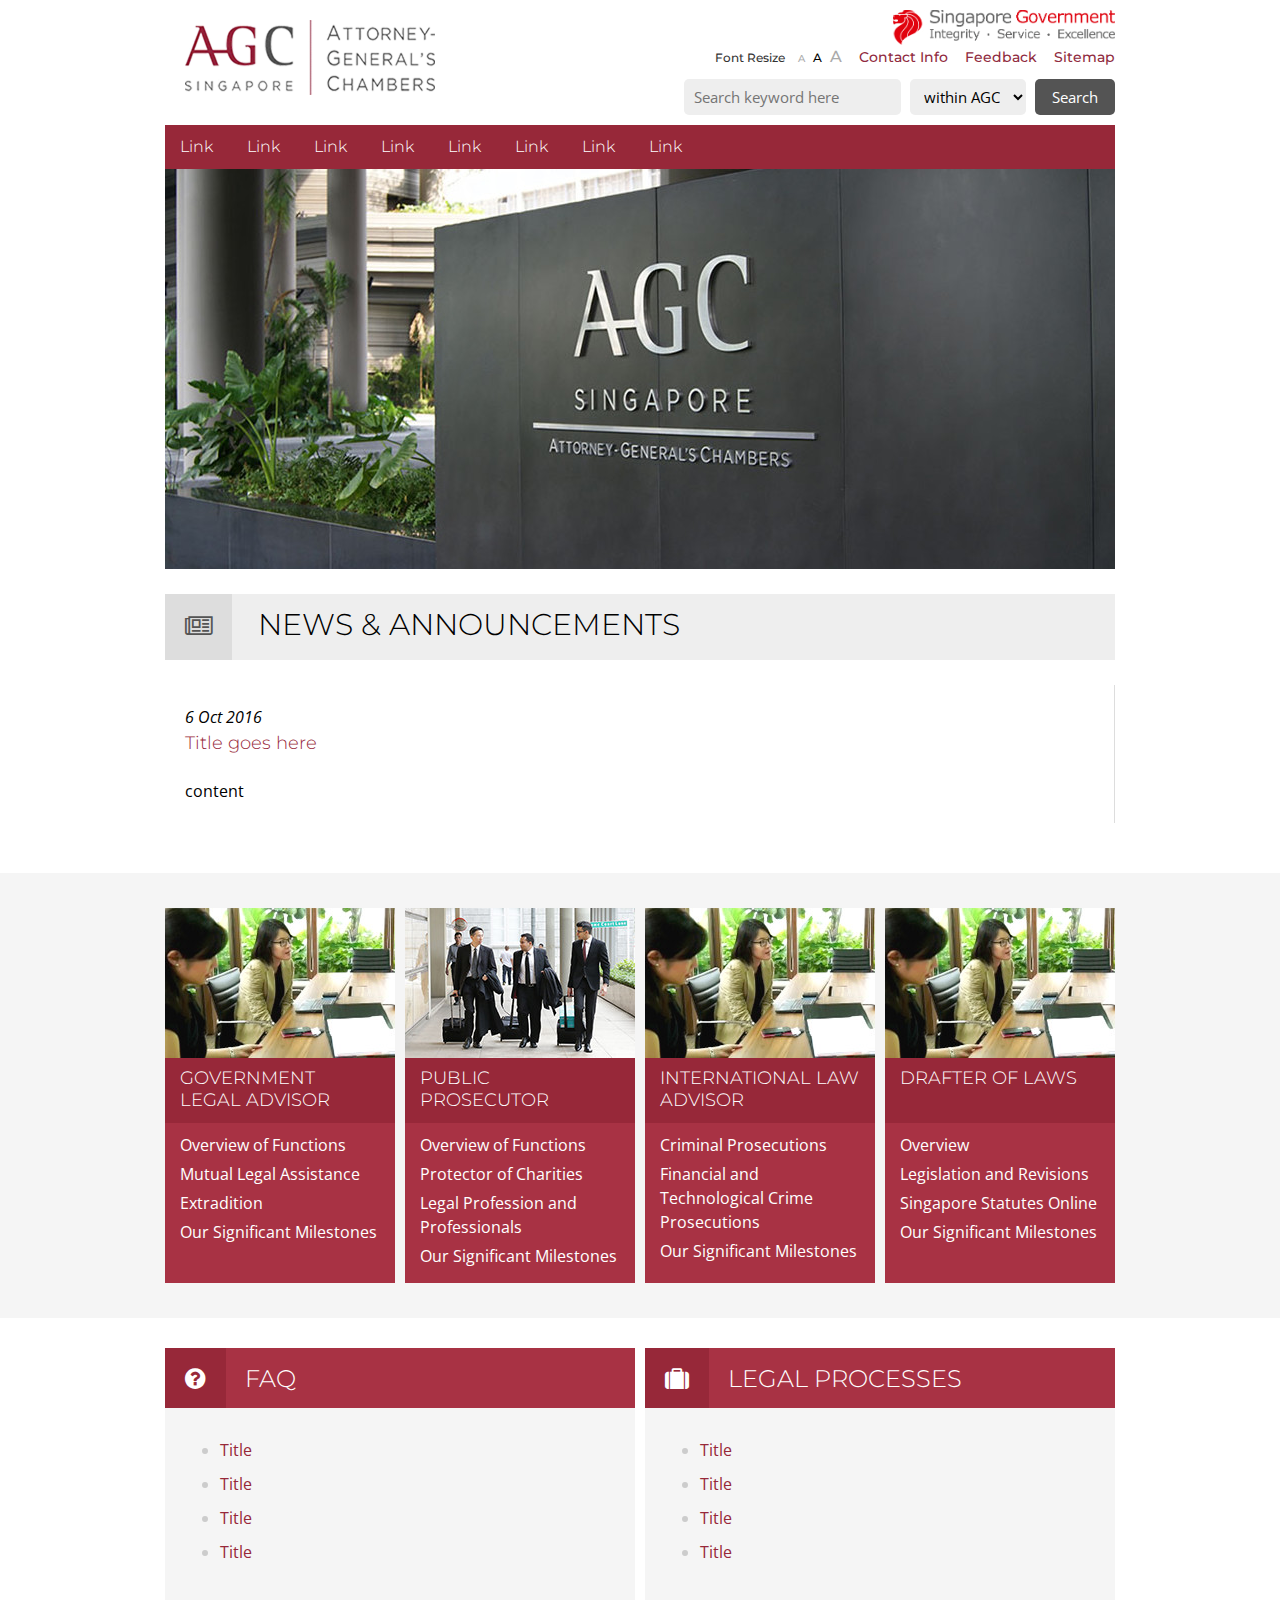
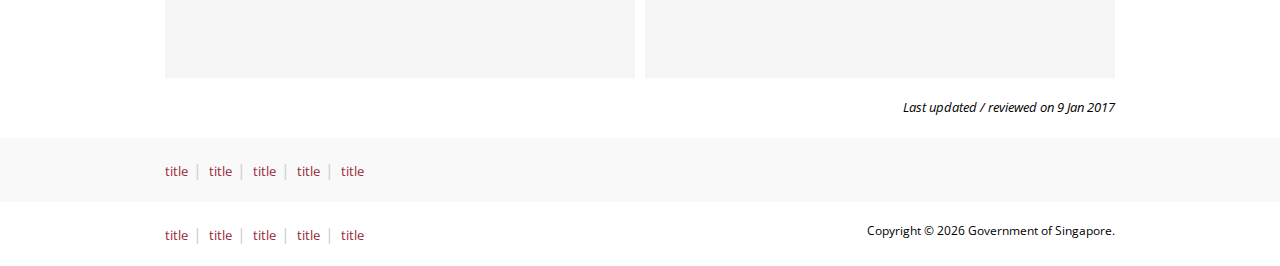
==== index.html @ 6f519567 "update" ====
<!DOCTYPE html>
<html lang="en">
<head>
  <meta charset="utf-8">
  <meta http-equiv="X-UA-Compatible" content="IE=edge">
  <meta name="viewport" content="width=device-width, initial-scale=1, maximum-scale=1, user-scalable=no">
  <title>AGC | Attorney-General's Chambers</title>
  <meta name="description" content="Attorney-General’s Chambers">
  <meta name="keywords" content="">
  <link rel="icon" href="favicon.png" type="icon/png" />
  <link rel="stylesheet" href="https://fonts.googleapis.com/css?family=Open+Sans:300,400|Montserrat">
  <link rel="stylesheet" href="https://maxcdn.bootstrapcdn.com/font-awesome/4.7.0/css/font-awesome.min.css">
  <link rel="stylesheet" href="css/bootstrap.min.css"/>
  <link rel="stylesheet" href="css/plugins.css"/>
  <link rel="stylesheet" href="css/styles.css"/>
  <!--[if lt IE 9]>
  <script src="https://oss.maxcdn.com/html5shiv/3.7.2/html5shiv.min.js"></script>
  <script src="https://oss.maxcdn.com/respond/1.4.2/respond.min.js"></script>
  <![endif]-->
  <script src="js/jquery.js"></script>
</head>
<body>
<header class="header-desktop">
  <div class="container">
    <div class="header-masthead">
      <div class="row">
        <div class="col-sm-4">
          <a href="/" title="AGC | Attorney-General's Chambers" class="branding-link">
            <img src="./images/branding.png" alt="AGC | Attorney-General's Chambers"/>
          </a>
        </div>
        <div class="col-sm-8">
          <div class="header-right pull-right">
            <div class="clearfix">
              <img src="./images/singapore-government.png" title="Singapore Government" class="img-singapore"/>
            </div>
            <div class="clearfix">
              <div class="header-submenuWrap">
                <div class="header-submenu font-montserrat">
                  <ul>
                    <li><a href="#" title="#">Contact Info</a></li>
                    <li><a href="#" title="#">Feedback</a></li>
                    <li><a href="#" title="#">Sitemap</a></li>
                  </ul>
                </div>
                <div class="header-fontresizer font-montserrat">
                  <span class="fontresize-title">Font Resize</span>
                  <span class="fontresize-minus">A</span>
                  <span class="fontresize-reset">A</span>
                  <span class="fontresize-plus">A</span>
                </div>
              </div>
              <div class="header-searchWrap">
                <input type="text" placeholder="Search keyword here">
                <select>
                  <option>within AGC</option>
                </select>
                <input type="submit" value="Search"/>
              </div>
            </div>
          </div>
        </div>
      </div>
    </div>
    <div class="menu-desktop">
      <nav>
        <ul>
          <li><a href="#" title="#">Link</a></li>
          <li>
            <a href="#" title="#">Link</a>
            <ul>
              <li><a href="#" title="#">Link</a></li>
              <li><a href="#" title="#">Link</a></li>
              <li><a href="#" title="#">Link</a></li>
              <li><a href="#" title="#">Link</a></li>
            </ul>
          </li>
          <li><a href="#" title="#">Link</a></li>
          <li><a href="#" title="#">Link</a></li>
          <li><a href="#" title="#">Link</a></li>
          <li><a href="#" title="#">Link</a></li>
          <li><a href="#" title="#">Link</a></li>
          <li><a href="#" title="#">Link</a></li>
        </ul>
      </nav>
    </div>
  </div>
</header>  

<div class="slider-main">
  <div class="container">
    <div class="row">
      <div class="col-md-12">
        <img src="./placeholder/main-slider.jpg" title="Slider" class=""/>
      </div>
    </div>
  </div>
</div>

<div class="module-homeNews">
  <div class="container">
    <div class="row">
      <div class="col-md-12">
        <div class="module-homeNews--header">
          <span class="icon-block icon-block--news"><i class="fa fa-newspaper-o"></i></span>
          <h2>News &amp; Announcements</h2>
        </div>
        <div class="module-homeNews--wrap">
          <div class="module-homeNews--block">
            <div class="module-homeNews--date">6 Oct 2016</div>
            <h3 class="module-homeNews--title">Title goes here</h3>
            <div class="module-homeNews--content">
              content
            </div>
          </div>
        </div>
      </div>
    </div>
  </div>
</div>

<div class="module-homeLinks">
  <div class="container">
    <div class="row">
      <div class="col-md-3">
        <div class="block-homeLinks">
          <div class="block-homeLinks--img">
            <img src="./placeholder/image-governmentlegal.jpg" title="#"/>
          </div>
          <div class="block-homeLinks--links">
            <div class="block-homeLinks--header">
              <h2>Government Legal Advisor</h2>
            </div>
            <div class="block-homeLinks--content">
              <ul>
                <li><a href="#" title="Overview of Functions">Overview of Functions</a></li>
                <li><a href="#" title="Mutual Legal Assistance">Mutual Legal Assistance</a></li>
                <li><a href="#" title="Extradition">Extradition</a></li>
                <li><a href="#" title="Our Significant Milestones">Our Significant Milestones</a></li>
              </ul>
            </div>
          </div>
        </div>
      </div>
      <div class="col-md-3">
        <div class="block-homeLinks">
          <div class="block-homeLinks--img">
            <img src="./placeholder/image-publicprosecutor.jpg" title="#"/>
          </div>
          <div class="block-homeLinks--links">
            <div class="block-homeLinks--header">
              <h2>Public Prosecutor</h2>
            </div>
            <div class="block-homeLinks--content">
              <ul>
                <li><a href="#" title="Overview of Functions">Overview of Functions</a></li>
                <li><a href="#" title="Protector of Charities">Protector of Charities</a></li>
                <li><a href="#" title="Legal Profession and Professionals">Legal Profession and Professionals</a></li>
                <li><a href="#" title="Our Significant Milestones">Our Significant Milestones</a></li>
              </ul>
            </div>
          </div>
        </div>
      </div>
      <div class="col-md-3">
        <div class="block-homeLinks">
          <div class="block-homeLinks--img">
            <img src="./placeholder/image-governmentlegal.jpg" title="#"/>
          </div>
          <div class="block-homeLinks--links">
            <div class="block-homeLinks--header">
              <h2>International Law Advisor</h2>
            </div>
            <div class="block-homeLinks--content">
              <ul>
                <li><a href="#" title="Criminal Prosecutions">Criminal Prosecutions</a></li>
                <li><a href="#" title="Financial and Technological Crime Prosecutions">Financial and Technological Crime Prosecutions</a></li>
                <li><a href="#" title="Our Significant Milestones">Our Significant Milestones</a></li>
              </ul>
            </div>
          </div>
        </div>
      </div>
      <div class="col-md-3">
        <div class="block-homeLinks">
          <div class="block-homeLinks--img">
            <img src="./placeholder/image-governmentlegal.jpg" title="#"/>
          </div>
          <div class="block-homeLinks--links">
            <div class="block-homeLinks--header">
              <h2>Drafter of Laws</h2>
            </div>
            <div class="block-homeLinks--content">
              <ul>
                <li><a href="#" title="Overview">Overview</a></li>
                <li><a href="#" title="Legislation and Revisions">Legislation and Revisions</a></li>
                <li><a href="#" title="Singapore Statutes Online">Singapore Statutes Online</a></li>
                <li><a href="#" title="Our Significant Milestones">Our Significant Milestones</a></li>
              </ul>
            </div>
          </div>
        </div>
      </div>
    </div>
  </div>
</div>

<div class="module-home2ColLinks">
  <div class="container">
    <div class="row">
      <div class="col-md-6">
        <div class="block-home2ColLinks">
          <div class="block-home2ColLinks--header block-homeFaq">
            <span class="icon-block icon-block--faq"><i class="fa fa-question-circle"></i></span>
            <h2>Faq</h2>
          </div>
          <div class="block-home2ColLinks--content block-homeLegalProcesses">
            <ul>
              <li><a href="#" title="#">Title</a></li>
              <li><a href="#" title="#">Title</a></li>
              <li><a href="#" title="#">Title</a></li>
              <li><a href="#" title="#">Title</a></li>
            </ul>
          </div>
        </div>
      </div>
      <div class="col-md-6">
        <div class="block-home2ColLinks">
          <div class="block-home2ColLinks--header block-homeFaq">
            <span class="icon-block icon-block--faq"><i class="fa fa-suitcase"></i></span>
            <h2>Legal Processes</h2>
          </div>
          <div class="block-home2ColLinks--content block-homeLegalProcesses">
            <ul>
              <li><a href="#" title="#">Title</a></li>
              <li><a href="#" title="#">Title</a></li>
              <li><a href="#" title="#">Title</a></li>
              <li><a href="#" title="#">Title</a></li>
            </ul>
          </div>
        </div>
      </div>
    </div>
  </div>
</div>

<div class="container">
  <div class="row">
    <div class="col-md-12">
      <div class="update-stamp text-right">
        Last updated / reviewed on 9 Jan 2017
      </div>
    </div>
  </div>
</div>

<footer class="footer-main">
  <div class="footer-top">
    <div class="container">
      <div class="row">
        <div class="col-md-12">
          <nav>
            <ul>
              <li><a href="#" title="#">title</a></li>
              <li><a href="#" title="#">title</a></li>
              <li><a href="#" title="#">title</a></li>
              <li><a href="#" title="#">title</a></li>
              <li><a href="#" title="#">title</a></li>
            </ul>
          </nav>
        </div>
      </div>
    </div>
  </div>
  <div class="footer-bottom">
    <div class="container">
      <div class="row">
        <div class="col-sm-6">
          <nav>
            <ul>
              <li><a href="#" title="#">title</a></li>
              <li><a href="#" title="#">title</a></li>
              <li><a href="#" title="#">title</a></li>
              <li><a href="#" title="#">title</a></li>
              <li><a href="#" title="#">title</a></li>
            </ul>
          </nav>
        </div>
        <div class="col-sm-6">
          <small>Copyright &copy; <span class="js-year">Year</span> Government of Singapore.</small>
        </div>
      </div>
    </div>
  </div>
</footer>

<script src="./js/plugins.js"></script>
<script src="./js/scripts.js"></script>
</body>
</html>
---- css/styles.css ----
/*******FONTS*******/
@font-face{font-family:montserrat;src:url(../fonts/montserrat-regular-webfont.woff2) format('woff2'),url(../fonts/montserrat-regular-webfont.woff) format('woff');font-weight:400;font-style:normal}
@font-face{font-family:montserrat;src:url(../fonts/montserrat-black-webfont.woff2) format('woff2'),url(../fonts/montserrat-black-webfont.woff) format('woff');font-weight:800;font-style:normal}
@font-face{font-family:montserrat;src:url(../fonts/montserrat-bold-webfont.woff2) format('woff2'),url(../fonts/montserrat-bold-webfont.woff) format('woff');font-weight:700;font-style:normal}
@font-face{font-family:montserrat;src:url(../fonts/montserrat-light-webfont.woff2) format('woff2'),url(../fonts/montserrat-light-webfont.woff) format('woff');font-weight:300;font-style:normal}
/*******GLOBAL*******/
html{background:#fff}
body{font:400 16px/1.5 'Open Sans', sans-serif;font-weight:400;color:#000}
h1, h2, h3, h4, h5{font-family:montserrat, sans-serif;font-weight:300;}

input{border:none}
img, video{max-width:100%}
select{cursor:pointer}
a:hover, a:focus{text-decoration:none}

/*******USEFUL STUFF*******/
.font-montserratLight{font-family:montserrat, sans-serif;font-weight:300}
.font-montserrat{font-family:montserrat, sans-serif}
.font-opensans{font-family:'Open Sans', sans-serif}
.font-museo{font-family:'museo_sans500', sans-serif}

.block-updateDate{font-style:italic;font-size:13px;color:#333333;text-align:right;display:block;font-weight:400;margin:15px 0}

.icon-block{display:inline-block;padding:15px 20px}
/*******HEADER*******/
.branding-link{display:block;margin:20px}
.branding-link img{max-width:250px}

.img-singapore{margin:10px 0 0;float:right}
.header-fontresizer{font-size:12px;font-weight:500;float:right;margin-right:5px}
.header-fontresizer span{font-family:montserrat, sans-serif}
.fontresize-title{margin-right:10px;color:#333333;}
.fontresize-minus{font-size:10px;color:#aaa;cursor:pointer}
.fontresize-reset{font-size:12px;margin:0 5px;cursor:pointer}
.fontresize-plus{font-size:16px;color:#aaa;cursor:pointer}

.header-submenuWrap{float:right}
.header-submenu{float:right;margin-bottom:10px}
.header-submenu ul{padding:0;margin:0}
.header-submenu li{list-style-type:none;display:inline}
.header-submenu a{display:inline-block;font-size:14px;color:#902b40;margin-left:12px;font-weight:500}

.header-searchWrap input,.header-searchWrap select{background:#eee;border:none;border-radius:5px;height:36px;padding:0 10px;font-size:15px;margin-left:5px}
.header-searchWrap input[type="submit"]{background:#545454;color:#fff;width:80px}

.menu-desktop{background:#972839;margin:10px 0 0 0;height:44px}
.menu-desktop ul{margin:0;padding:0}
.menu-desktop nav > ul > li{display:inline;list-style-type:none;position:relative;padding:10px 0}
.menu-desktop nav > ul > li > a{display:inline-block;color:#fff;font-family:montserrat, sans-serif;font-weight:300;padding:10px 15px}
.menu-desktop nav > ul > li > a:hover{background:#6b0f1d}
.menu-desktop nav > ul > li:hover > ul{display:block}
.menu-desktop a.menu-active{background:#972839}
.menu-desktop li ul{position:absolute;top:42px;left:0;background:#6b0f1d;z-index:1;display:none;width:250px}
.menu-desktop li ul li{list-style-type:none;}
.menu-desktop li ul a{background:#6b0f1d;color:#fff;padding:10px 15px;display:block}
.menu-desktop li ul a:hover{background:#972839}


/*******HOME*******/
.module-homeNews{margin:25px 0}
.module-homeNews--wrap{margin:25px 0}
.module-homeNews--header{background:#eeeeee;font-size:24px;font-family:montserrat, sans-serif;font-weight:300;text-transform:uppercase}
.icon-block--news{color:#545454;font-size:24px;background:#dddddd}
.module-homeNews--header h2{display:inline;padding:0 20px;font-weight:300}
.module-homeNews--block{padding:20px;border-right:1px solid #ddd}
.module-homeNews--date{font-style:italic;margin-bottom:5px}
.module-homeNews--title{margin:0 0 25px;color:#972839;font-size:18px}

.module-homeLinks{background:#f5f5f5;padding:35px 0}
.block-homeLinks--header{background:#972839;height:65px}
.block-homeLinks--header h2{font-family:montserrat, sans-serif;font-weight:300;font-size:18px;text-transform:uppercase;padding:10px 15px;color:#fff;margin:0;line-height:1.2}
.block-homeLinks--img img{vertical-align:bottom}
.block-homeLinks--content{background:#a83244;padding:10px 15px;min-height:160px}
.block-homeLinks--content ul{margin:0;padding:0}
.block-homeLinks--content ul li{list-style-type:none}
.block-homeLinks--content ul li a{color:#fff;margin-bottom:5px;display:block}

.module-home2ColLinks{margin:30px 0 20px}
.module-home2ColLinks .icon-block{padding:12px 20px}
.icon-block--faq{color:#fff;font-size:24px;background:#972839;}
.block-home2ColLinks--header{background:#a83244}
.block-home2ColLinks--header h2{display:inline-block;margin:0;font-family:montserrat, sans-serif;font-weight:300;padding:0 15px;text-transform:uppercase;color:#fff;font-size:24px}
.block-home2ColLinks--content{background:#f5f5f5;padding:30px 15px;min-height:270px}
.block-home2ColLinks--content li{color:#cccccc}
.block-home2ColLinks--content li a{color:#972839;display:block;margin-bottom:10px}
/*******BREADCRUMBS*******/
.breadcrumbs {background:#f3ecec; padding:10px}
.breadcrumbs nav ul {list-style:none; padding:0}
.breadcrumbs nav li {display:inline}
.breadcrumbs nav li a {display:inline-block; font-size:13px; color:#972839}
.breadcrumbs nav li a:after {content:"\f105"; margin:0 10px;  font:300 9px FontAwesome; color:#333}
.breadcrumbs nav li:last-child a:after {content:""; display:none}
.print {color:#bd959b; font:12px montserratlight,sans-serif; text-transform:uppercase}

/*******SIDEBAR*******/
.sidebar_main {background:#972839; padding-top:30px}
.sidebar_main h2 {font:24px "montserratlight",sans-serif; color:#fff; margin:0 0 35px; padding:0 20px; text-transform:uppercase}
.sidebar_main ul {list-style:none; padding:0; margin:0}
.sidebar_main li a {display:block; width:100%; font:14px "montserratlight",sans-serif; color:#fff; padding:20px; border-top:1px solid #fff}
.sidebar_main li a:hover,
.sidebar_main li a.active {background:#6b0f1d}

.sidebar_search {background:#f5f5f5; padding:15px 20px}
.sidebar_search h3 {margin:0 0 20px; font:16px "montserratlight", sans-serif}
.sidebar_search label, .form-label {font-size:14px; font-weight:500; display:block}
.form-label {margin-top:20px}
.sidebar_search input,
.sidebar_search select {width:100%; height:40px; margin-bottom:10px}
.sidebar_search input[type="submit"] {border:0; border-radius:3px; background:#545454; color:#fff; font-size:15px; font-weight:300; width:90px}

.form_select {position:relative; overflow:hidden; width:100%; margin-bottom:10px}
.form_select:after {content:"\f107"; font:300 9px FontAwesome; display:block; position:absolute; top:0; right:0; background:#cbcbcb; border-radius:3px; width:30px; height:40px; line-height:40px; text-align:center}
.form_select select {-webkit-appearance:none; width:120%; border:0; padding:5px}

.form_date.form_select {width:46.2%; display:inline-block; margin-right:10px}
.form_date.form_select:nth-of-type(3),
.form_date.form_select:nth-of-type(5) {margin-right:0}

.pager {margin:70px 0 90px}
.page-count {font-size:15px; margin-bottom:5px}
.pager-nav * {display:inline-block; font-size:15px; color:#972839}
.pager-nav a.disabled,
.pager-nav a.disabled i:before,
.pager-nav a.disabled i:after,
.pager-nav li>a.active {color:#aaa}
.pager-nav li>a {border:0; padding:7px}
.pager-nav ul {padding:0}
.pager-nav a {margin:5px}
.pager-nav a.pager_first {margin-right:15px}
.pager-nav a.pager_last {margin-left:15px}
.pager-nav a.pager_prev {margin-right:25px}
.pager-nav a.pager_next {margin-left:25px}

.update-stamp {font-size:13px; font-style:italic; margin-bottom:20px}

/*******NEWS*******/
.pl20 {padding-left:20px}
h1 {font:28px "montserratlight",sans-serif; color:#333; letter-spacing:1px; margin:30px 0}
.btn_read-more {background:#972839; color:#fff; font:12px "montserrat",sans-serif; text-transform:uppercase; padding:5px 10px; margin-bottom:-10px; display:inline-block; position:absolute; bottom:-2px; right:0}
.news-date {color:#777; font-size:13px}
.news-item h3 {color:#972839; font-size:16px; margin:5px 0 10px}
.news-item p {font-size:14px; line-height:1.65}
.news-item {border-bottom:1px solid #eee; position:relative; padding-bottom:20px; margin-bottom:10px}


/*******LISTING PAGE*******/


/*******SINGLE PAGE*******/


/*******FOOTER*******/
footer ul{margin:0;padding:0}
footer li{display:inline}
footer li a{display:inline-block;font-size:13px;color:#972839}
footer li:after{content:"|";color:#ccc;padding:0 3px 0 5px}
footer li:last-child:after{display:none}
.footer-top{background:#f9f9f9;padding:20px 0}
.footer-bottom{padding:20px 0}
.footer-bottom small{font-size:12px;text-align:right;display:block}


/*******RESPONSIVE*******/
@media only screen and (max-width : 1200px) {
}
@media only screen and (max-width : 992px) {
}
@media only screen and (max-width : 768px) {
}
@media only screen and (max-width : 480px) {
}
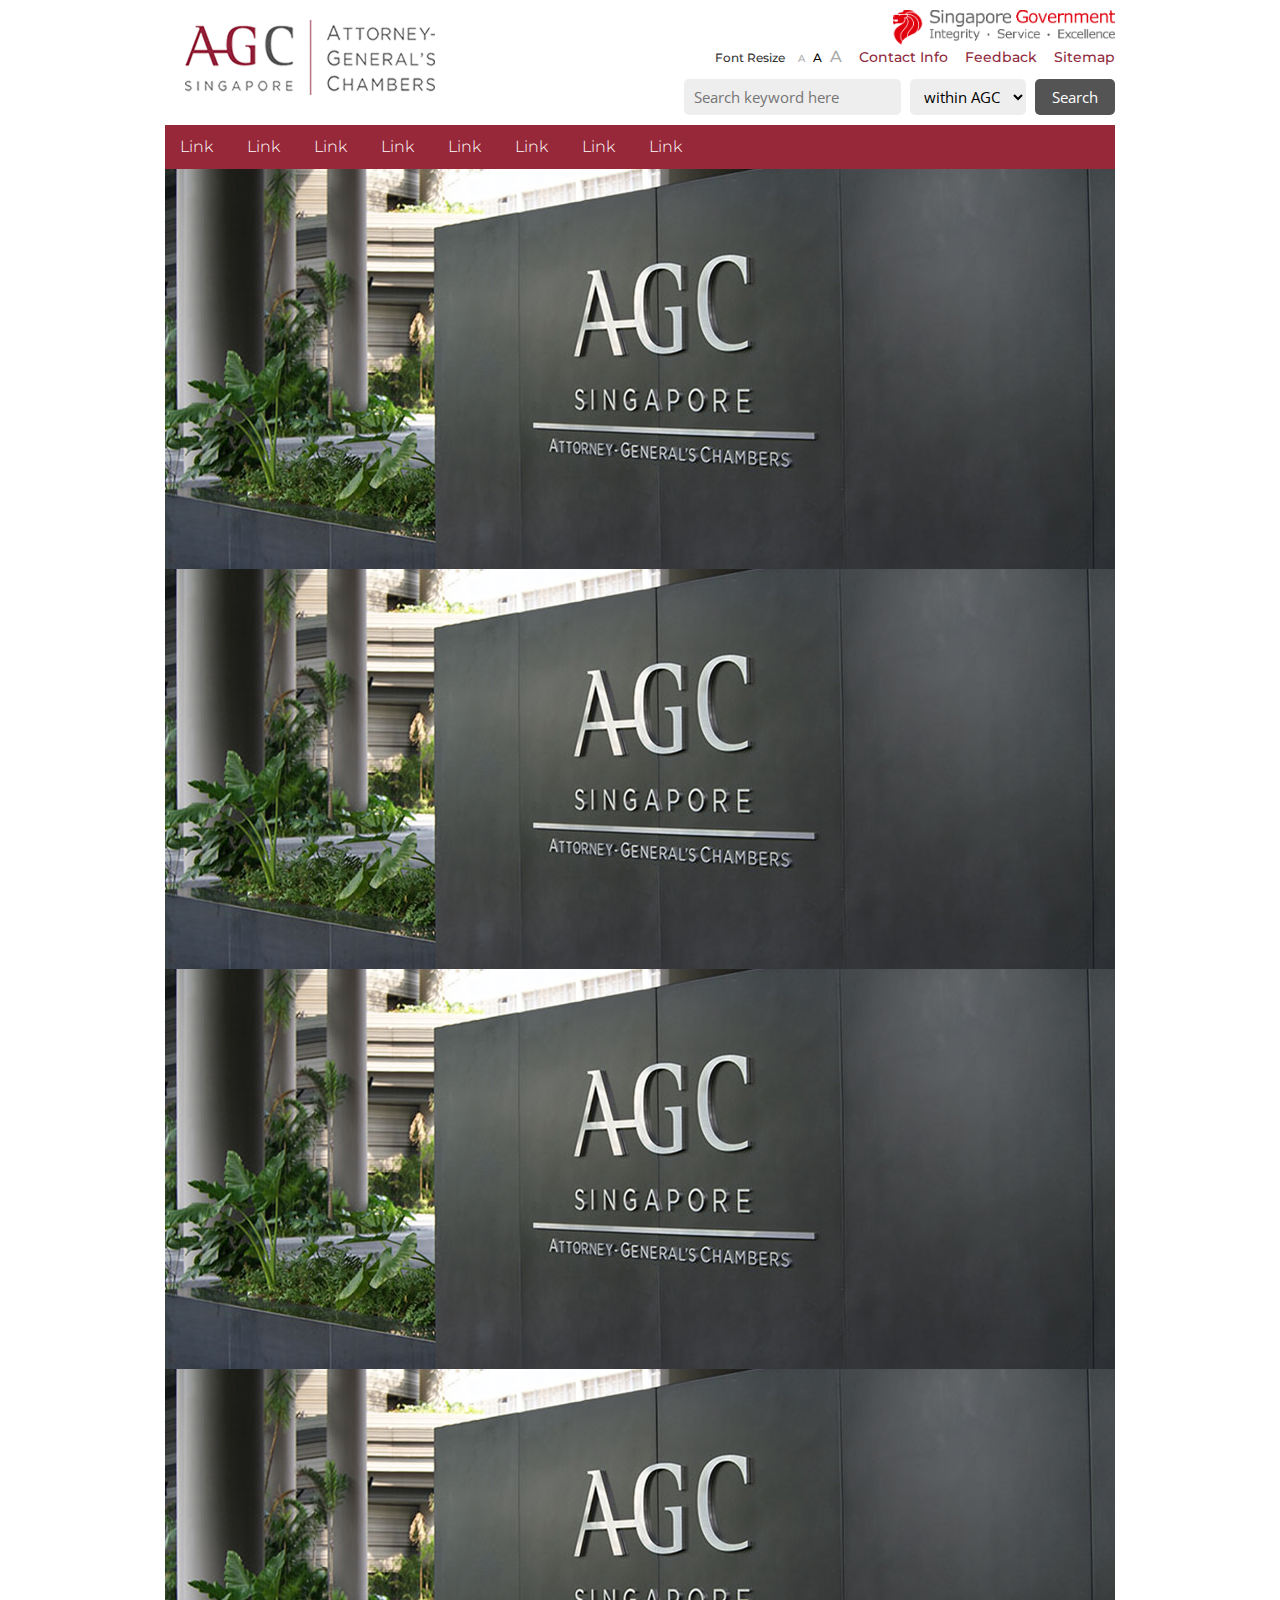
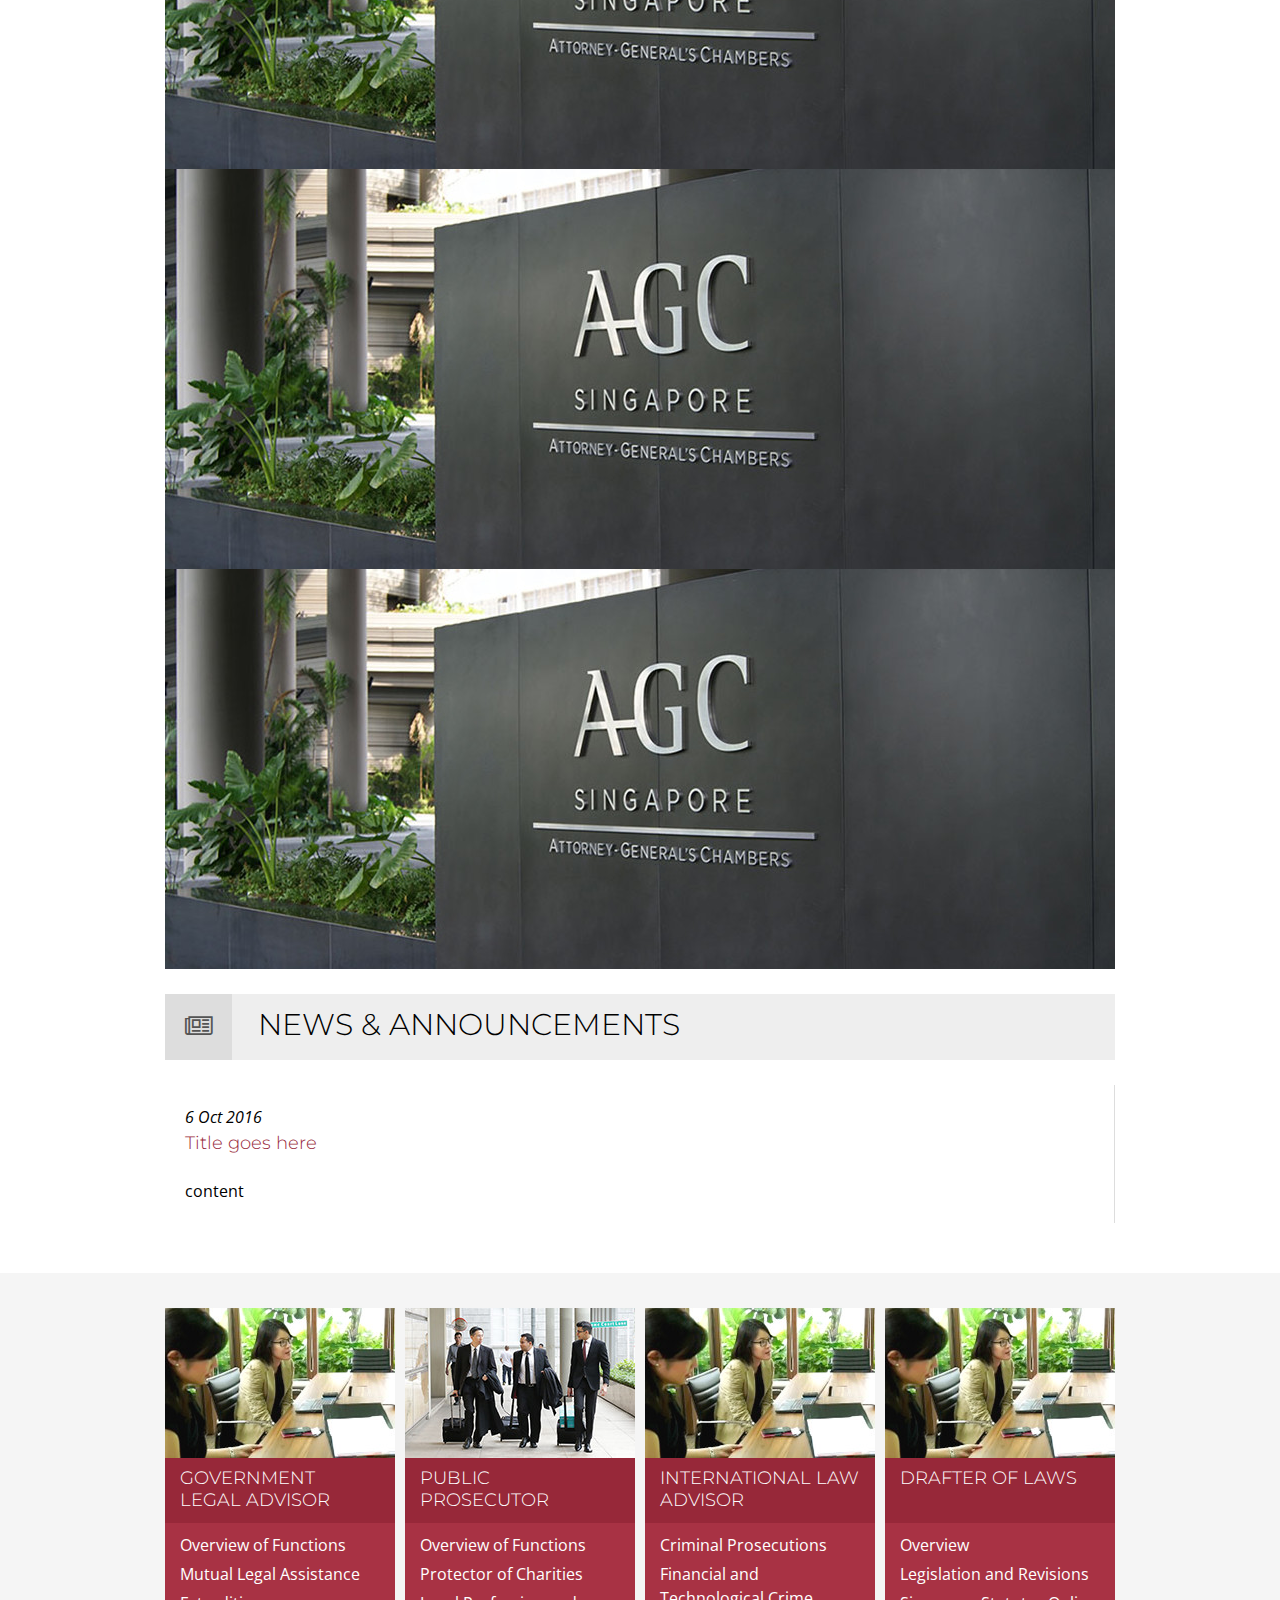
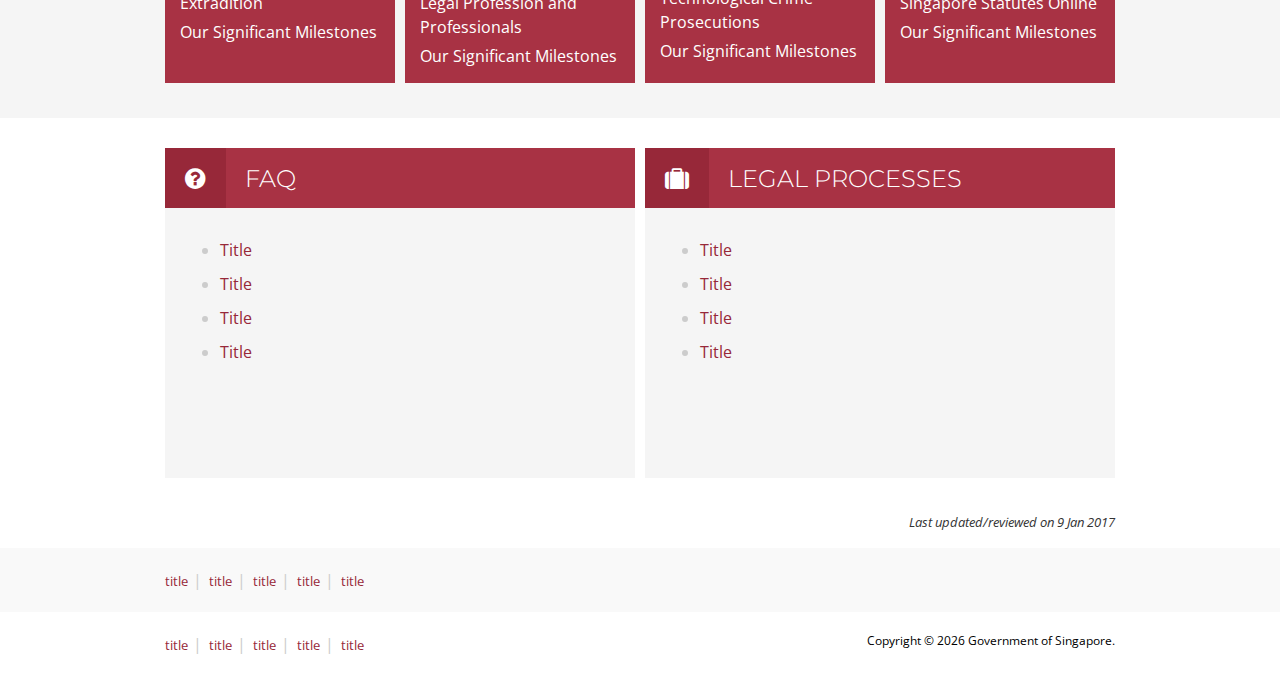
==== commit 353780c1: "slick" ====
--- a/index.html
+++ b/index.html
@@ -87,17 +87,35 @@
   </div>
 </header>  
 
-<div class="slider-main">
+<section class="slider-main--wrap">
   <div class="container">
     <div class="row">
       <div class="col-md-12">
-        <img src="./placeholder/main-slider.jpg" title="Slider" class=""/>
-      </div>
-    </div>
-  </div>
-</div>
-
-<div class="module-homeNews">
+        <div class="slider-main--content">
+          <div>
+            <img src="./placeholder/main-slider.jpg" title="Slider" class=""/>
+          </div>
+          <div>
+            <img src="./placeholder/main-slider.jpg" title="Slider" class=""/>
+          </div>
+          <div>
+            <img src="./placeholder/main-slider.jpg" title="Slider" class=""/>
+          </div>
+          <div>
+            <img src="./placeholder/main-slider.jpg" title="Slider" class=""/>
+          </div>
+          <div>
+            <img src="./placeholder/main-slider.jpg" title="Slider" class=""/>
+          </div>
+          <div>
+            <img src="./placeholder/main-slider.jpg" title="Slider" class=""/>
+        </div>
+      </div>
+    </div>
+  </div>
+</section>
+
+<section class="module-homeNews">
   <div class="container">
     <div class="row">
       <div class="col-md-12">
@@ -117,9 +135,9 @@
       </div>
     </div>
   </div>
-</div>
-
-<div class="module-homeLinks">
+</section>
+
+<section class="module-homeLinks">
   <div class="container">
     <div class="row">
       <div class="col-md-3">
@@ -203,9 +221,9 @@
       </div>
     </div>
   </div>
-</div>
-
-<div class="module-home2ColLinks">
+</section>
+
+<section class="module-home2ColLinks">
   <div class="container">
     <div class="row">
       <div class="col-md-6">
@@ -242,19 +260,19 @@
       </div>
     </div>
   </div>
-</div>
+</section>
 
 <div class="container">
   <div class="row">
     <div class="col-md-12">
-      <div class="update-stamp text-right">
-        Last updated / reviewed on 9 Jan 2017
-      </div>
+      <small class="block-updateDate">
+        Last updated/reviewed on <span>9 Jan 2017</span>
+      </small>
     </div>
   </div>
 </div>
 
-<footer class="footer-main">
+<footer>
   <div class="footer-top">
     <div class="container">
       <div class="row">
--- a/css/plugins.css
+++ b/css/plugins.css
@@ -0,0 +1,2 @@
+/**SLICK SLID**/
+@charset 'UTF-8';.slick-dots,.slick-next,.slick-prev{position:absolute;display:block;padding:0}.slick-dots li button:before,.slick-next:before,.slick-prev:before{font-family:slick;-webkit-font-smoothing:antialiased;-moz-osx-font-smoothing:grayscale}.slick-loading .slick-list{background:url(../images/ajax-loader.gif) center center no-repeat #fff}@font-face{font-family:slick;font-weight:400;font-style:normal;src:url(../fonts/slick.eot);src:url(../fonts/slick.eot?#iefix) format('embedded-opentype'),url(../fonts/slick.woff) format('woff'),url(../fonts/slick.ttf) format('truetype'),url(../fonts/slick.svg#slick) format('svg')}.slick-next,.slick-prev{font-size:0;line-height:0;top:50%;width:20px;height:20px;-webkit-transform:translate(0,-50%);-ms-transform:translate(0,-50%);transform:translate(0,-50%);cursor:pointer;color:transparent;border:none;outline:0;background:0 0}.slick-next:focus,.slick-next:hover,.slick-prev:focus,.slick-prev:hover{color:transparent;outline:0;background:0 0}.slick-next:focus:before,.slick-next:hover:before,.slick-prev:focus:before,.slick-prev:hover:before{opacity:1}.slick-next.slick-disabled:before,.slick-prev.slick-disabled:before{opacity:.25}.slick-next:before,.slick-prev:before{font-size:20px;line-height:1;opacity:.75;color:#fff}.slick-prev{left:-25px}[dir=rtl] .slick-prev{right:-25px;left:auto}.slick-prev:before{content:'?'}.slick-next:before,[dir=rtl] .slick-prev:before{content:'?'}.slick-next{right:-25px}[dir=rtl] .slick-next{right:auto;left:-25px}[dir=rtl] .slick-next:before{content:'?'}.slick-dotted.slick-slider{margin-bottom:30px}.slick-dots{bottom:-25px;width:100%;margin:0;list-style:none;text-align:center}.slick-dots li{position:relative;display:inline-block;width:20px;height:20px;margin:0 5px;padding:0;cursor:pointer}.slick-dots li button{font-size:0;line-height:0;display:block;width:20px;height:20px;padding:5px;cursor:pointer;color:transparent;border:0;outline:0;background:0 0}.slick-dots li button:focus,.slick-dots li button:hover{outline:0}.slick-dots li button:focus:before,.slick-dots li button:hover:before{opacity:1}.slick-dots li button:before{font-size:6px;line-height:20px;position:absolute;top:0;left:0;width:20px;height:20px;content:'�';text-align:center;opacity:.25;color:#000}.slick-dots li.slick-active button:before{opacity:.75;color:#000}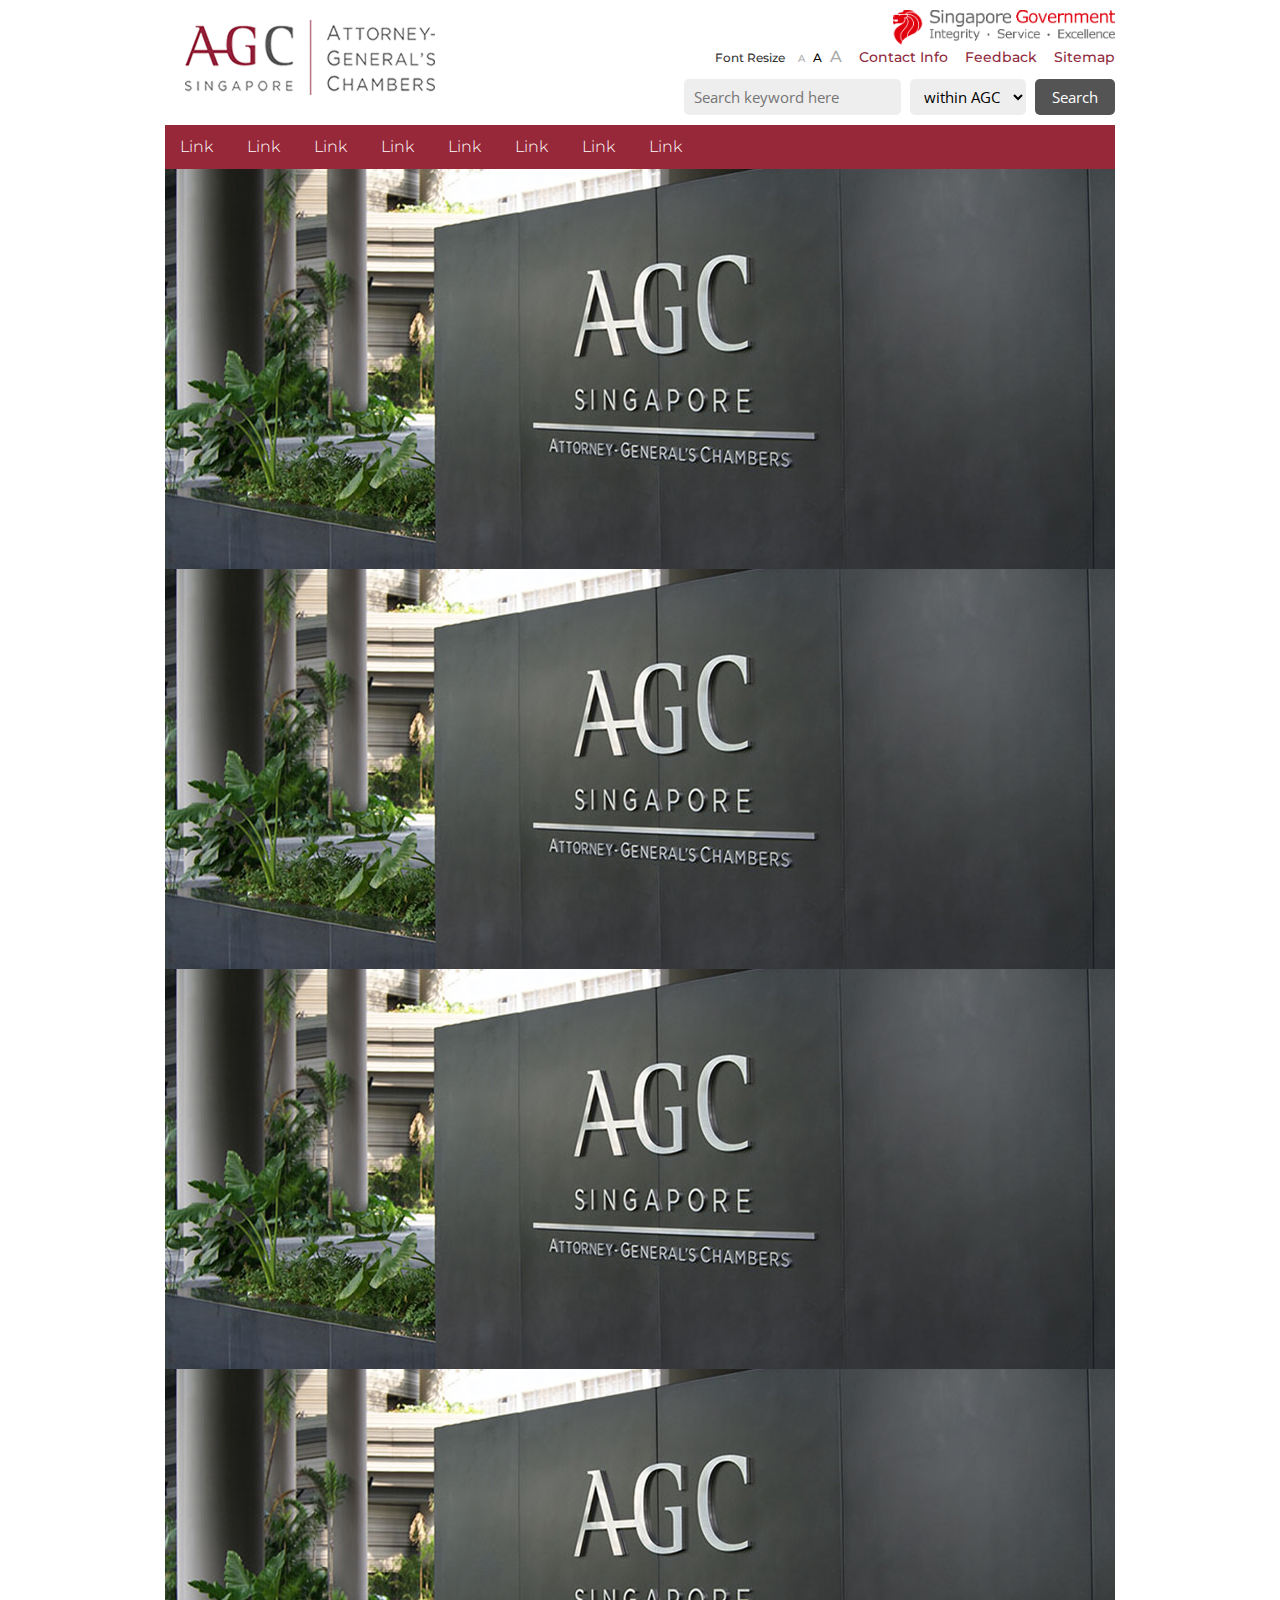
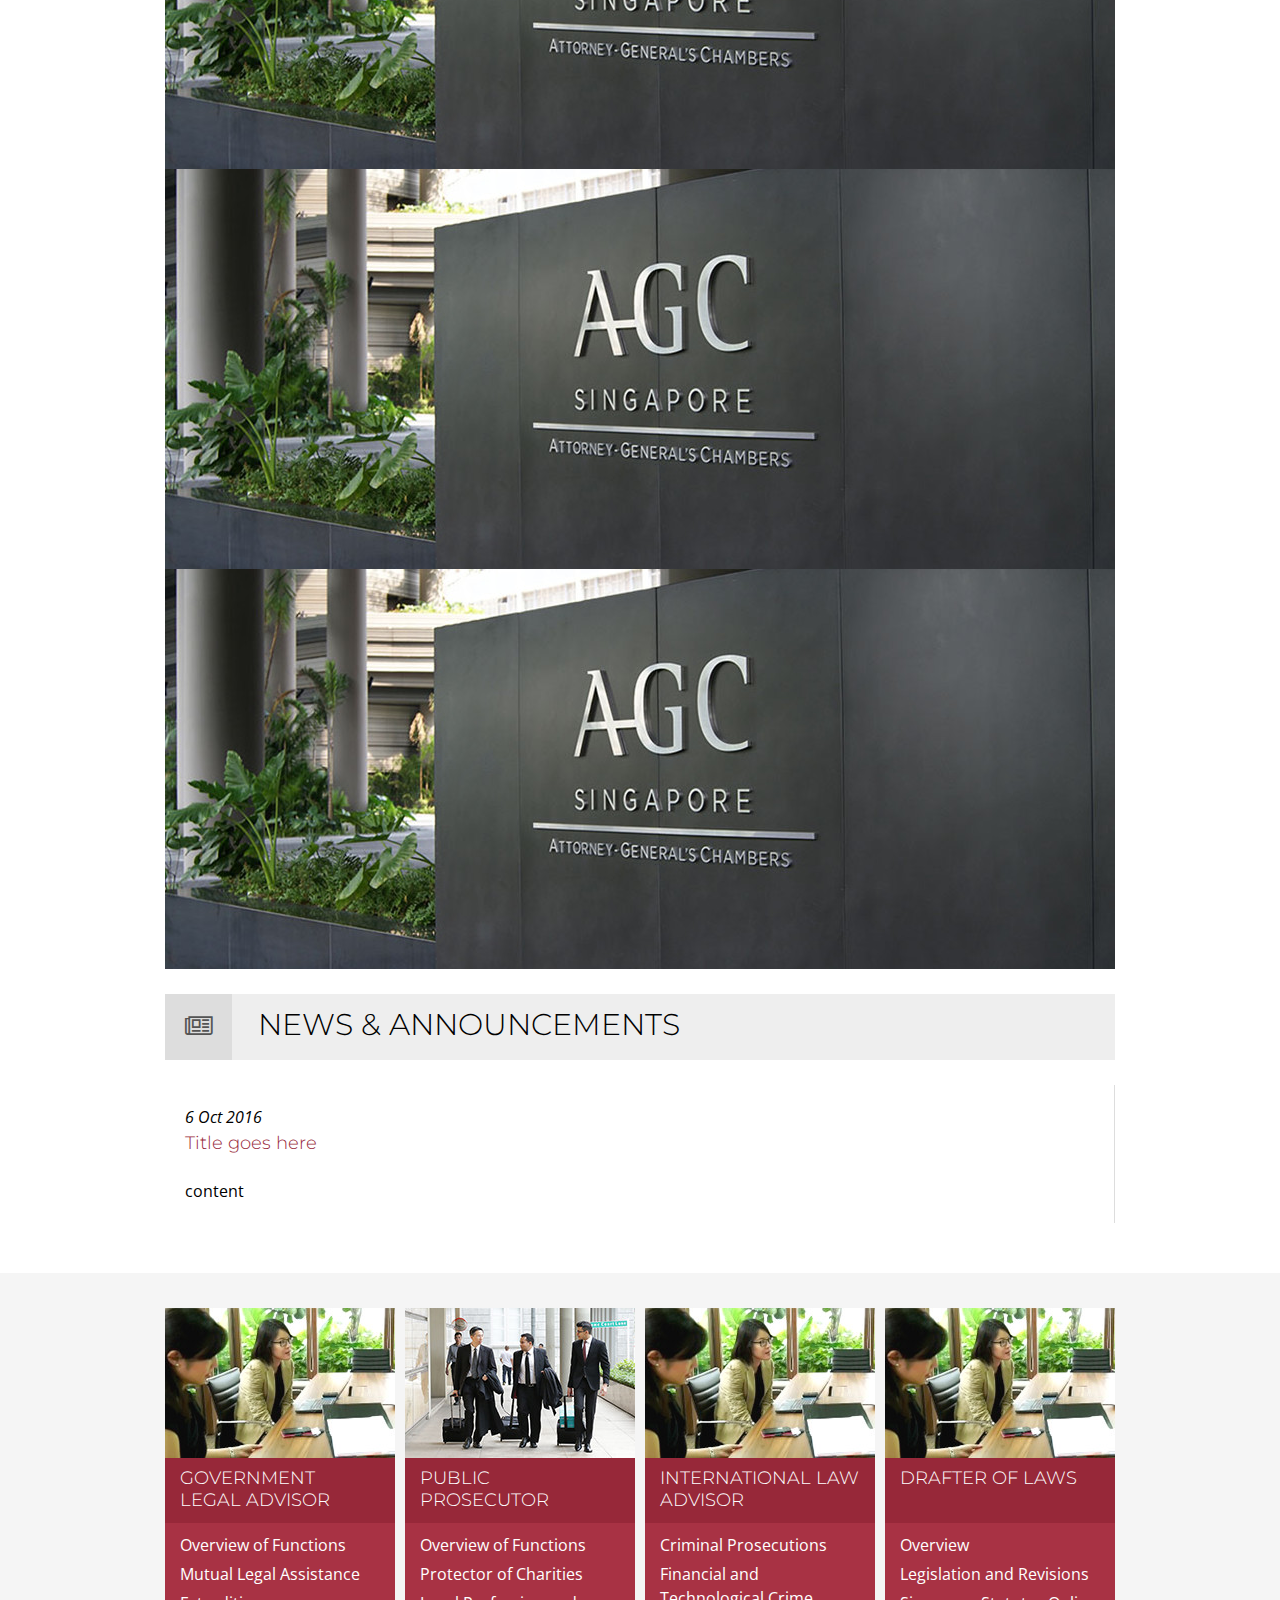
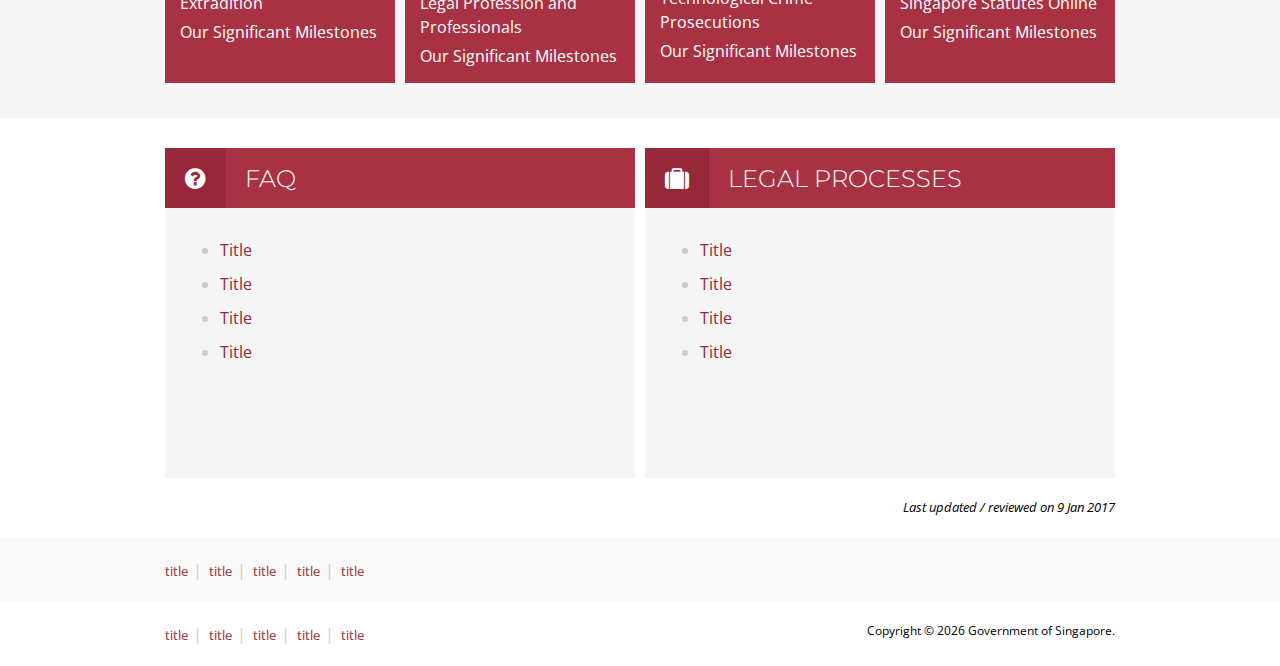
==== commit a08185b8: "Merge https://github.com/johnnybravo916/geralt into john" ====
--- a/index.html
+++ b/index.html
@@ -265,14 +265,14 @@
 <div class="container">
   <div class="row">
     <div class="col-md-12">
-      <small class="block-updateDate">
-        Last updated/reviewed on <span>9 Jan 2017</span>
-      </small>
+      <div class="update-stamp text-right">
+        Last updated / reviewed on 9 Jan 2017
+      </div>
     </div>
   </div>
 </div>
 
-<footer>
+<footer class="footer-main">
   <div class="footer-top">
     <div class="container">
       <div class="row">
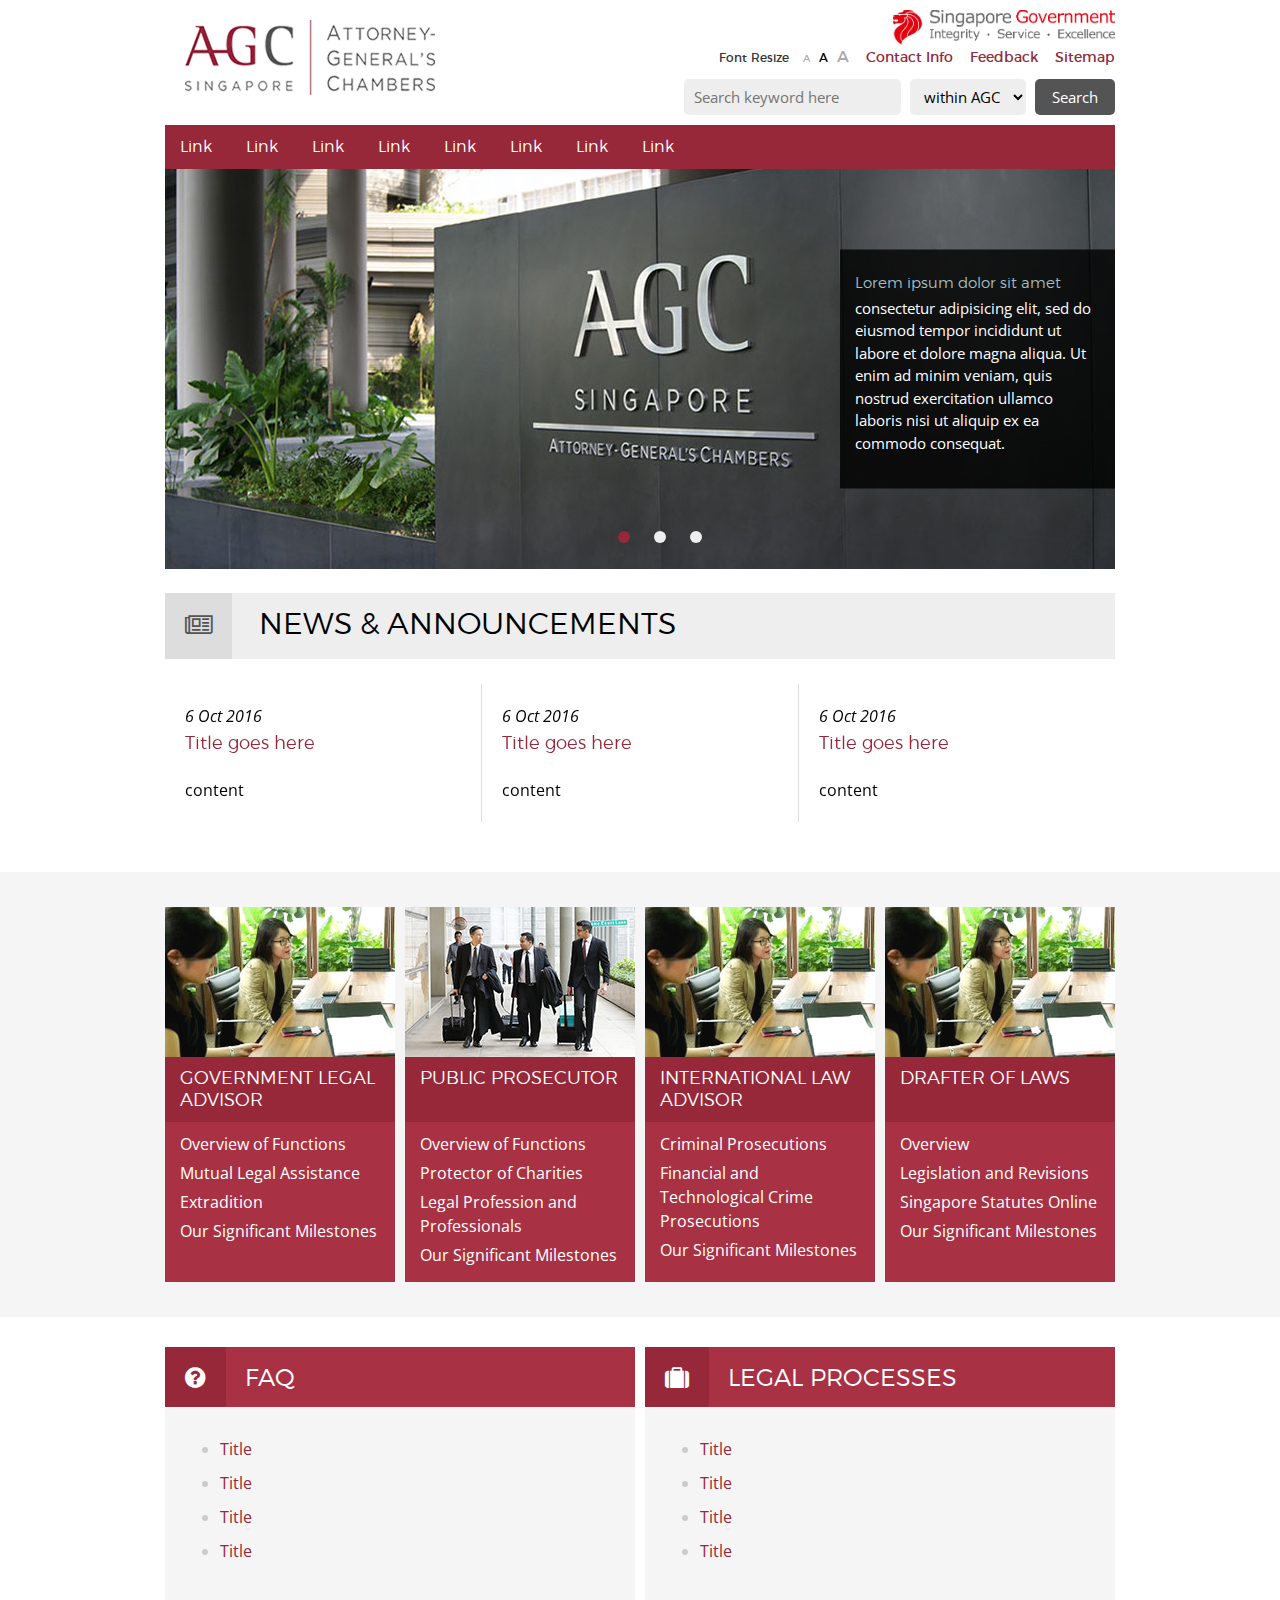
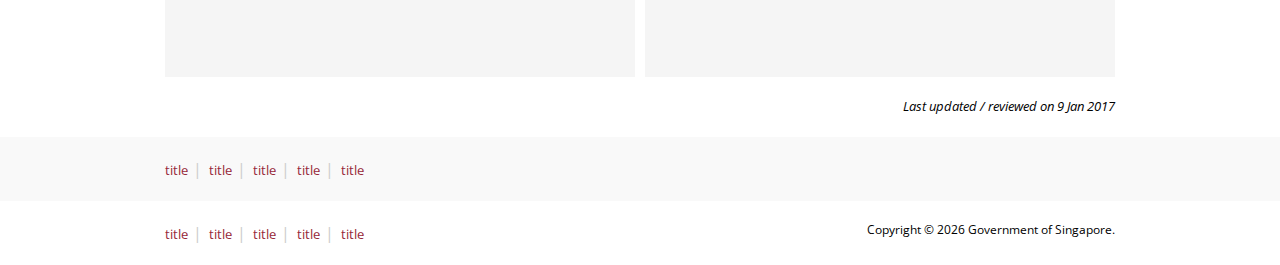
==== commit 86af2c8e: "added sliders, fixed montserrat in news" ====
--- a/index.html
+++ b/index.html
@@ -8,7 +8,7 @@
   <meta name="description" content="Attorney-General’s Chambers">
   <meta name="keywords" content="">
   <link rel="icon" href="favicon.png" type="icon/png" />
-  <link rel="stylesheet" href="https://fonts.googleapis.com/css?family=Open+Sans:300,400|Montserrat">
+  <link rel="stylesheet" href="https://fonts.googleapis.com/css?family=Open+Sans:300,400">
   <link rel="stylesheet" href="https://maxcdn.bootstrapcdn.com/font-awesome/4.7.0/css/font-awesome.min.css">
   <link rel="stylesheet" href="css/bootstrap.min.css"/>
   <link rel="stylesheet" href="css/plugins.css"/>
@@ -91,24 +91,28 @@
   <div class="container">
     <div class="row">
       <div class="col-md-12">
-        <div class="slider-main--content">
-          <div>
-            <img src="./placeholder/main-slider.jpg" title="Slider" class=""/>
-          </div>
-          <div>
-            <img src="./placeholder/main-slider.jpg" title="Slider" class=""/>
-          </div>
-          <div>
-            <img src="./placeholder/main-slider.jpg" title="Slider" class=""/>
-          </div>
-          <div>
-            <img src="./placeholder/main-slider.jpg" title="Slider" class=""/>
-          </div>
-          <div>
-            <img src="./placeholder/main-slider.jpg" title="Slider" class=""/>
-          </div>
-          <div>
-            <img src="./placeholder/main-slider.jpg" title="Slider" class=""/>
+        <div class="js-slider-main slider-main--content">
+          <div class="slider-main--contentSlide">
+            <img src="./placeholder/main-slider.jpg" title="Slider"/>
+            <div class="slider-main--contentCaption">
+              <h2>Lorem ipsum dolor sit amet</h2>
+              <p>consectetur adipisicing elit, sed do eiusmod tempor incididunt ut labore et dolore magna aliqua. Ut enim ad minim veniam, quis nostrud exercitation ullamco laboris nisi ut aliquip ex ea commodo consequat.</p>
+            </div>
+          </div>
+          <div class="slider-main--contentSlide">
+            <img src="./placeholder/main-slider.jpg" title="Slider"/>
+            <div class="slider-main--contentCaption">
+              <h2>Lorem ipsum dolor sit amet</h2>
+              <p>consectetur adipisicing elit, sed do eiusmod tempor incididunt ut labore et dolore magna aliqua. Ut enim ad minim veniam, quis nostrud exercitation ullamco laboris nisi ut aliquip ex ea commodo consequat.</p>
+            </div>
+          </div>
+          <div class="slider-main--contentSlide">
+            <img src="./placeholder/main-slider.jpg" title="Slider"/>
+            <div class="slider-main--contentCaption">
+              <h2>Lorem ipsum dolor sit amet</h2>
+              <p>consectetur adipisicing elit, sed do eiusmod tempor incididunt ut labore et dolore magna aliqua. Ut enim ad minim veniam, quis nostrud exercitation ullamco laboris nisi ut aliquip ex ea commodo consequat.</p>
+            </div>
+          </div>
         </div>
       </div>
     </div>
@@ -123,12 +127,38 @@
           <span class="icon-block icon-block--news"><i class="fa fa-newspaper-o"></i></span>
           <h2>News &amp; Announcements</h2>
         </div>
-        <div class="module-homeNews--wrap">
-          <div class="module-homeNews--block">
-            <div class="module-homeNews--date">6 Oct 2016</div>
-            <h3 class="module-homeNews--title">Title goes here</h3>
-            <div class="module-homeNews--content">
-              content
+        <div class="js-slider-carouselMain slider-carousel--content">
+          <div class="slider-carouselMain--contentSlide"> 
+            <div class="module-homeNews--wrap">
+              <div class="module-homeNews--block">
+                <div class="module-homeNews--date">6 Oct 2016</div>
+                <h3 class="module-homeNews--title">Title goes here</h3>
+                <div class="module-homeNews--content">
+                  content
+                </div>
+              </div>
+            </div>
+          </div>
+          <div class="slider-carouselMain--contentSlide"> 
+            <div class="module-homeNews--wrap">
+              <div class="module-homeNews--block">
+                <div class="module-homeNews--date">6 Oct 2016</div>
+                <h3 class="module-homeNews--title">Title goes here</h3>
+                <div class="module-homeNews--content">
+                  content
+                </div>
+              </div>
+            </div>
+          </div>
+          <div class="slider-carouselMain--contentSlide"> 
+            <div class="module-homeNews--wrap">
+              <div class="module-homeNews--block">
+                <div class="module-homeNews--date">6 Oct 2016</div>
+                <h3 class="module-homeNews--title">Title goes here</h3>
+                <div class="module-homeNews--content">
+                  content
+                </div>
+              </div>
             </div>
           </div>
         </div>
--- a/css/plugins.css
+++ b/css/plugins.css
@@ -1,2 +1,2 @@
 /**SLICK SLID**/
-@charset 'UTF-8';.slick-dots,.slick-next,.slick-prev{position:absolute;display:block;padding:0}.slick-dots li button:before,.slick-next:before,.slick-prev:before{font-family:slick;-webkit-font-smoothing:antialiased;-moz-osx-font-smoothing:grayscale}.slick-loading .slick-list{background:url(../images/ajax-loader.gif) center center no-repeat #fff}@font-face{font-family:slick;font-weight:400;font-style:normal;src:url(../fonts/slick.eot);src:url(../fonts/slick.eot?#iefix) format('embedded-opentype'),url(../fonts/slick.woff) format('woff'),url(../fonts/slick.ttf) format('truetype'),url(../fonts/slick.svg#slick) format('svg')}.slick-next,.slick-prev{font-size:0;line-height:0;top:50%;width:20px;height:20px;-webkit-transform:translate(0,-50%);-ms-transform:translate(0,-50%);transform:translate(0,-50%);cursor:pointer;color:transparent;border:none;outline:0;background:0 0}.slick-next:focus,.slick-next:hover,.slick-prev:focus,.slick-prev:hover{color:transparent;outline:0;background:0 0}.slick-next:focus:before,.slick-next:hover:before,.slick-prev:focus:before,.slick-prev:hover:before{opacity:1}.slick-next.slick-disabled:before,.slick-prev.slick-disabled:before{opacity:.25}.slick-next:before,.slick-prev:before{font-size:20px;line-height:1;opacity:.75;color:#fff}.slick-prev{left:-25px}[dir=rtl] .slick-prev{right:-25px;left:auto}.slick-prev:before{content:'?'}.slick-next:before,[dir=rtl] .slick-prev:before{content:'?'}.slick-next{right:-25px}[dir=rtl] .slick-next{right:auto;left:-25px}[dir=rtl] .slick-next:before{content:'?'}.slick-dotted.slick-slider{margin-bottom:30px}.slick-dots{bottom:-25px;width:100%;margin:0;list-style:none;text-align:center}.slick-dots li{position:relative;display:inline-block;width:20px;height:20px;margin:0 5px;padding:0;cursor:pointer}.slick-dots li button{font-size:0;line-height:0;display:block;width:20px;height:20px;padding:5px;cursor:pointer;color:transparent;border:0;outline:0;background:0 0}.slick-dots li button:focus,.slick-dots li button:hover{outline:0}.slick-dots li button:focus:before,.slick-dots li button:hover:before{opacity:1}.slick-dots li button:before{font-size:6px;line-height:20px;position:absolute;top:0;left:0;width:20px;height:20px;content:'�';text-align:center;opacity:.25;color:#000}.slick-dots li.slick-active button:before{opacity:.75;color:#000}+.slick-list,.slick-slider,.slick-track{position:relative;display:block}.slick-loading .slick-slide,.slick-loading .slick-track{visibility:hidden}.slick-slider{box-sizing:border-box;-webkit-user-select:none;-moz-user-select:none;-ms-user-select:none;user-select:none;-webkit-touch-callout:none;-khtml-user-select:none;-ms-touch-action:pan-y;touch-action:pan-y;-webkit-tap-highlight-color:transparent}.slick-list{overflow:hidden;margin:0;padding:0}.slick-list:focus{outline:0}.slick-list.dragging{cursor:pointer;cursor:hand}.slick-slider .slick-list,.slick-slider .slick-track{-webkit-transform:translate3d(0,0,0);-moz-transform:translate3d(0,0,0);-ms-transform:translate3d(0,0,0);-o-transform:translate3d(0,0,0);transform:translate3d(0,0,0)}.slick-track{top:0;left:0}.slick-track:after,.slick-track:before{display:table;content:''}.slick-track:after{clear:both}.slick-slide{display:none;float:left;height:100%;min-height:1px}[dir=rtl] .slick-slide{float:right}.slick-slide img{display:block}.slick-slide.slick-loading img{display:none}.slick-slide.dragging img{pointer-events:none}.slick-initialized .slick-slide{display:block}.slick-vertical .slick-slide{display:block;height:auto;border:1px solid transparent}.slick-arrow.slick-hidden{display:none}--- a/css/styles.css
+++ b/css/styles.css
@@ -63,6 +63,7 @@
 .icon-block--news{color:#545454;font-size:24px;background:#dddddd}
 .module-homeNews--header h2{display:inline;padding:0 20px;font-weight:300}
 .module-homeNews--block{padding:20px;border-right:1px solid #ddd}
+.slider-carouselMain--contentSlide:last-child .module-homeNews--block{border:none}
 .module-homeNews--date{font-style:italic;margin-bottom:5px}
 .module-homeNews--title{margin:0 0 25px;color:#972839;font-size:18px}
 
@@ -92,6 +93,20 @@
 .breadcrumbs nav li:last-child a:after {content:""; display:none}
 .print {color:#bd959b; font:12px montserratlight,sans-serif; text-transform:uppercase}
 
+/*******SLIDERS*******/
+.slider-main--content{margin:0 auto 25px}
+.slider-main--contentSlide{position:relative}
+.slider-main--contentCaption{padding:25px 15px;background:rgba(0,0,0,0.8);color:#fff;font-size:15px;position:absolute;right:0;top:50px;width:275px;top:50%;transform: translateY(-50%);}
+.slider-main--contentCaption h2{font-size:15px;color:#a0bec1;margin:0 0 5px 0}
+.js-slider-main--dots{text-align:center;margin-top:-50px;position:relative}
+.js-slider-main--dots li{display:inline;list-style-type:none;margin:0 12px}
+.js-slider-main--dots li button{display:inline-block;height:12px;width:12px;border-radius:50%;background:#eee;font-size:0;line-height:0;border:0}
+.js-slider-main--dots li.slick-active button{background:#972839}
+
+.js-slider-carouselMain--dots{text-align:center;margin-top:0px;position:relative}
+.js-slider-carouselMain--dots li{display:inline;list-style-type:none;margin:0 12px}
+.js-slider-carouselMain--dots li button{display:inline-block;height:12px;width:12px;border-radius:50%;background:#eee;font-size:0;line-height:0;border:0}
+.js-slider-carouselMain--dots li.slick-active button{background:#972839}
 /*******SIDEBAR*******/
 .sidebar_main {background:#972839; padding-top:30px}
 .sidebar_main h2 {font:24px "montserratlight",sans-serif; color:#fff; margin:0 0 35px; padding:0 20px; text-transform:uppercase}
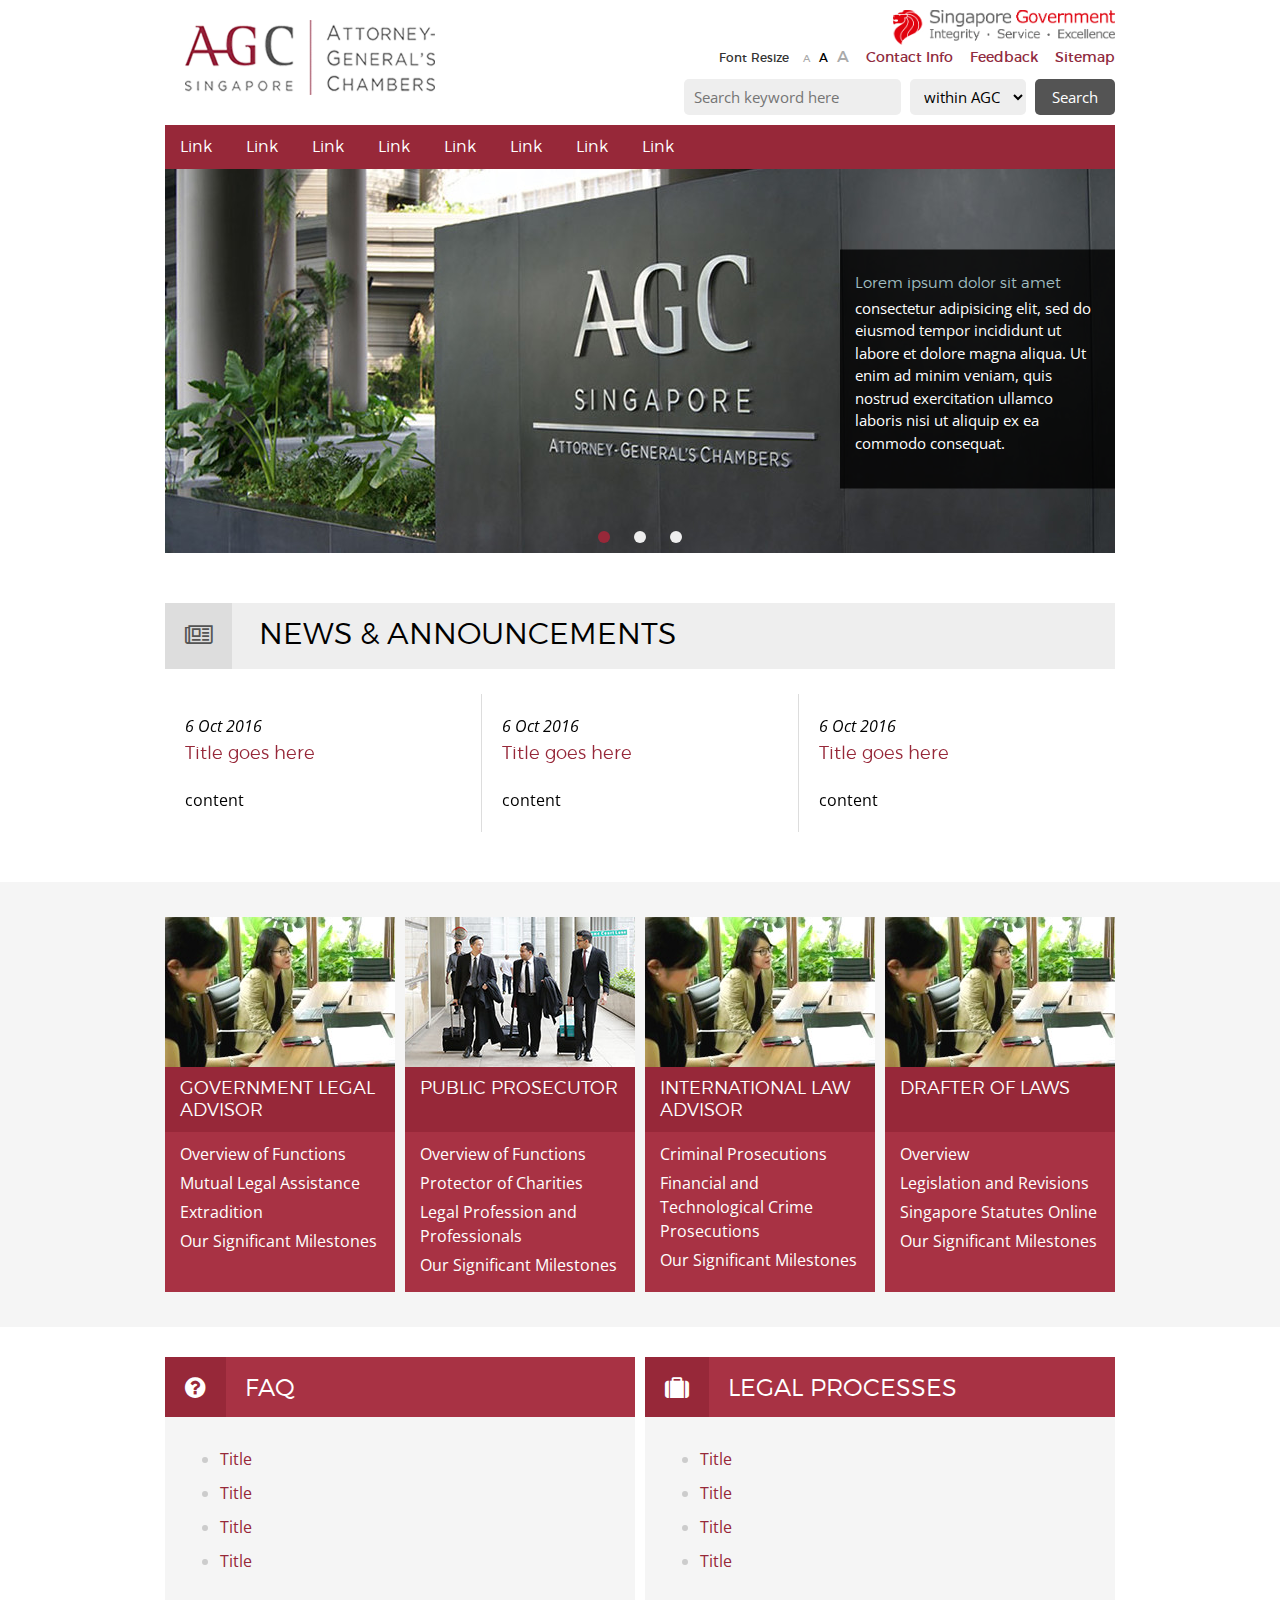
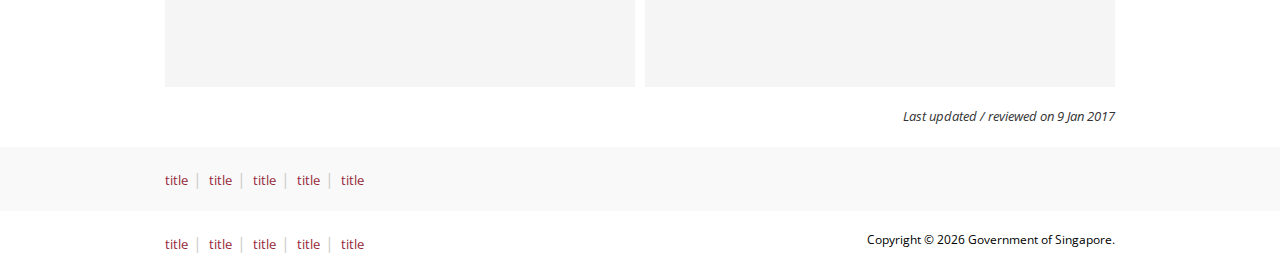
==== commit 7c9de5d9: "header, footer, menu responsive" ====
--- a/index.html
+++ b/index.html
@@ -20,7 +20,7 @@
   <script src="js/jquery.js"></script>
 </head>
 <body>
-<header class="header-desktop">
+<header class="header-desktop hidden-xs">
   <div class="container">
     <div class="header-masthead">
       <div class="row">
@@ -64,7 +64,7 @@
     </div>
     <div class="menu-desktop">
       <nav>
-        <ul>
+        <ul class="js-MenuReference">
           <li><a href="#" title="#">Link</a></li>
           <li>
             <a href="#" title="#">Link</a>
@@ -86,8 +86,34 @@
     </div>
   </div>
 </header>  
-
-<section class="slider-main--wrap">
+<header class="header-mobile visible-xs">
+  <div class="container">
+    <div class="header-mastheadResponsive">
+      <div class="row">
+        <div class="col-sm-12">
+          <a id="menu-responsive" class="icon--menuResponsive" href="#sidr">
+            <span></span>
+            <span></span>
+            <span></span>
+          </a>
+          <a href="/" title="AGC | Attorney-General's Chambers" class="branding-link">
+            <img src="./images/branding.png" alt="AGC | Attorney-General's Chambers"/>
+          </a>
+        </div>
+      </div>
+    </div>
+  </div>
+  <div class="jsClose-sidr"><i class="fa fa-times"></i></div>
+  <div id="sidr">
+    <nav class="menuMobile">
+      <div class="js-MenuClone">
+      <!--Clone Menu-->
+      </div>
+    </nav>
+  </div>
+</header>
+
+<section class="slider-main--wrap responsiveheaderFix">
   <div class="container">
     <div class="row">
       <div class="col-md-12">
@@ -170,7 +196,7 @@
 <section class="module-homeLinks">
   <div class="container">
     <div class="row">
-      <div class="col-md-3">
+      <div class="col-sm-3">
         <div class="block-homeLinks">
           <div class="block-homeLinks--img">
             <img src="./placeholder/image-governmentlegal.jpg" title="#"/>
@@ -190,7 +216,7 @@
           </div>
         </div>
       </div>
-      <div class="col-md-3">
+      <div class="col-sm-3">
         <div class="block-homeLinks">
           <div class="block-homeLinks--img">
             <img src="./placeholder/image-publicprosecutor.jpg" title="#"/>
@@ -210,7 +236,7 @@
           </div>
         </div>
       </div>
-      <div class="col-md-3">
+      <div class="col-sm-3">
         <div class="block-homeLinks">
           <div class="block-homeLinks--img">
             <img src="./placeholder/image-governmentlegal.jpg" title="#"/>
@@ -229,7 +255,7 @@
           </div>
         </div>
       </div>
-      <div class="col-md-3">
+      <div class="col-sm-3">
         <div class="block-homeLinks">
           <div class="block-homeLinks--img">
             <img src="./placeholder/image-governmentlegal.jpg" title="#"/>
@@ -256,7 +282,7 @@
 <section class="module-home2ColLinks">
   <div class="container">
     <div class="row">
-      <div class="col-md-6">
+      <div class="col-sm-6">
         <div class="block-home2ColLinks">
           <div class="block-home2ColLinks--header block-homeFaq">
             <span class="icon-block icon-block--faq"><i class="fa fa-question-circle"></i></span>
@@ -272,7 +298,7 @@
           </div>
         </div>
       </div>
-      <div class="col-md-6">
+      <div class="col-sm-6">
         <div class="block-home2ColLinks">
           <div class="block-home2ColLinks--header block-homeFaq">
             <span class="icon-block icon-block--faq"><i class="fa fa-suitcase"></i></span>
--- a/css/styles.css
+++ b/css/styles.css
@@ -7,6 +7,7 @@
 html{background:#fff}
 body{font:400 16px/1.5 'Open Sans', sans-serif;font-weight:400;color:#000}
 h1, h2, h3, h4, h5{font-family:montserrat, sans-serif;font-weight:300;}
+h1 {font:28px "montserratlight",sans-serif; color:#333; letter-spacing:1px; margin:30px 0}
 
 input{border:none}
 img, video{max-width:100%}
@@ -19,9 +20,16 @@
 .font-opensans{font-family:'Open Sans', sans-serif}
 .font-museo{font-family:'museo_sans500', sans-serif}
 
-.block-updateDate{font-style:italic;font-size:13px;color:#333333;text-align:right;display:block;font-weight:400;margin:15px 0}
-
+.update-stamp{font-style:italic;font-size:13px;color:#333333;text-align:right;display:block;font-weight:400;margin-bottom:20px}
 .icon-block{display:inline-block;padding:15px 20px}
+.btn_read-more {background:#972839; color:#fff; font:12px montserrat,sans-serif; text-transform:uppercase; padding:5px 10px; margin-bottom:-10px; display:inline-block; position:absolute; bottom:-2px; right:0}
+
+.pl20 {padding-left:20px}
+.pl30 {padding-left:30px}
+.pl40 {padding-left:40px}
+.pl20 {padding-right:20px}
+.pl30 {padding-right:30px}
+.pl40 {padding-right:40px}
 /*******HEADER*******/
 .branding-link{display:block;margin:20px}
 .branding-link img{max-width:250px}
@@ -55,7 +63,28 @@
 .menu-desktop li ul a{background:#6b0f1d;color:#fff;padding:10px 15px;display:block}
 .menu-desktop li ul a:hover{background:#972839}
 
-
+/**SIDR**/
+.sidr{display:block;position:fixed;top:57px;height:100%;z-index:999999;width:90%;overflow-x:hidden;overflow-y:auto;}
+.sidr.left{right:auto;left:-90%;border-left:1px solid #a1a1a1}
+.jsClose-sidr{position:fixed;top:0;left:0;height:57px;width:55px;background:#972839;display:none;z-index:3;color:#fff;line-height:57px;text-align:center;cursor:pointer;font-size:30px;}
+
+#sidr{background:#972839}
+
+.header-mastheadResponsive{height:57px;position:fixed;top:0;left:0;width:100%;z-index:3;background:#fff;border-bottom:1px solid #e8e8e8}
+.icon--menuResponsive{position:fixed;top:0;left:0;height:57px;width:55px;background:#972839;z-index:2;padding:18px;cursor:pointer}
+.icon--menuResponsive span{width:20px;background:#fff;height:4px;margin-bottom:5px;display:block}
+.header-mastheadResponsive .branding-link{height:33px;display:block;width:120px;margin:12px auto}
+.header-mastheadResponsive .branding-link img{height:33px;margin:0 auto;display:block}
+
+.menuMobile li{list-style-type:none}
+.menuMobile .js-MenuClone ul{margin:0;padding:0}
+.menuMobile .js-MenuClone > ul{}
+.menuMobile .js-MenuClone > ul > li {position:relative}
+.menuMobile .js-MenuClone > ul > li > a{color:#fff;display:block;padding:20px 15px;border-bottom:1px solid #b74153;font-size:14px}
+.menuMobile .js-MenuClone > ul > li > ul{background:#6b0f1d;padding:10px 35px;display:none}
+.menuMobile .js-MenuClone > ul > li > ul a{color:#fff;font-size:14px;display:block;margin-bottom:10px}
+
+.js-subMenu{position:absolute;right:0;top:0;height:60px;width:60px;font-size:20px;text-align:right;padding:0 10px;line-height:60px;color:#fff}
 /*******HOME*******/
 .module-homeNews{margin:25px 0}
 .module-homeNews--wrap{margin:25px 0}
@@ -94,16 +123,17 @@
 .print {color:#bd959b; font:12px montserratlight,sans-serif; text-transform:uppercase}
 
 /*******SLIDERS*******/
-.slider-main--content{margin:0 auto 25px}
+.slider-main--content{margin:0 auto 25px;overflow:hidden}
 .slider-main--contentSlide{position:relative}
-.slider-main--contentCaption{padding:25px 15px;background:rgba(0,0,0,0.8);color:#fff;font-size:15px;position:absolute;right:0;top:50px;width:275px;top:50%;transform: translateY(-50%);}
+.slider-main--contentSlide img{width:100%}
+.slider-main--contentCaption{padding:25px 15px;background:rgba(0,0,0,0.8);color:#fff;font-size:15px;position:absolute;right:0;width:275px;top:50%;transform: translateY(-50%);}
 .slider-main--contentCaption h2{font-size:15px;color:#a0bec1;margin:0 0 5px 0}
-.js-slider-main--dots{text-align:center;margin-top:-50px;position:relative}
+.js-slider-main--dots{text-align:center;margin-top:-50px;position:relative;margin-left:0;padding-left:0}
 .js-slider-main--dots li{display:inline;list-style-type:none;margin:0 12px}
 .js-slider-main--dots li button{display:inline-block;height:12px;width:12px;border-radius:50%;background:#eee;font-size:0;line-height:0;border:0}
 .js-slider-main--dots li.slick-active button{background:#972839}
 
-.js-slider-carouselMain--dots{text-align:center;margin-top:0px;position:relative}
+.js-slider-carouselMain--dots{text-align:center;margin-top:0px;position:relative;margin-left:0;padding-left:0}
 .js-slider-carouselMain--dots li{display:inline;list-style-type:none;margin:0 12px}
 .js-slider-carouselMain--dots li button{display:inline-block;height:12px;width:12px;border-radius:50%;background:#eee;font-size:0;line-height:0;border:0}
 .js-slider-carouselMain--dots li.slick-active button{background:#972839}
@@ -146,12 +176,7 @@
 .pager-nav a.pager_prev {margin-right:25px}
 .pager-nav a.pager_next {margin-left:25px}
 
-.update-stamp {font-size:13px; font-style:italic; margin-bottom:20px}
-
 /*******NEWS*******/
-.pl20 {padding-left:20px}
-h1 {font:28px "montserratlight",sans-serif; color:#333; letter-spacing:1px; margin:30px 0}
-.btn_read-more {background:#972839; color:#fff; font:12px "montserrat",sans-serif; text-transform:uppercase; padding:5px 10px; margin-bottom:-10px; display:inline-block; position:absolute; bottom:-2px; right:0}
 .news-date {color:#777; font-size:13px}
 .news-item h3 {color:#972839; font-size:16px; margin:5px 0 10px}
 .news-item p {font-size:14px; line-height:1.65}
@@ -181,6 +206,20 @@
 @media only screen and (max-width : 992px) {
 }
 @media only screen and (max-width : 768px) {
+  .slider-main--contentCaption{padding:55px 15px 25px;background:rgba(0,0,0,0.8);color:#fff;font-size:15px;position:relative;right:auto;top:auto;width:100%;transform: translateY(0);}
+  .js-slider-main--dots{top:-170px;margin-top:0}
 }
 @media only screen and (max-width : 480px) {
-}
+  .responsiveheaderFix{margin-top:55px}
+  .js-slider-main--dots{top:-190px;}
+  .container{padding-left:0;padding-right:0}
+  footer ul{padding-left:20px}
+  .footer-bottom nav{display:none}
+  .footer-bottom small{padding:0 20px;text-align:left}
+}
+@media only screen and (max-width : 380px) {
+  .js-slider-main--dots{top:-210px;}
+}
+@media only screen and (max-width : 330px) {
+  .js-slider-main--dots{top:-230px;}
+}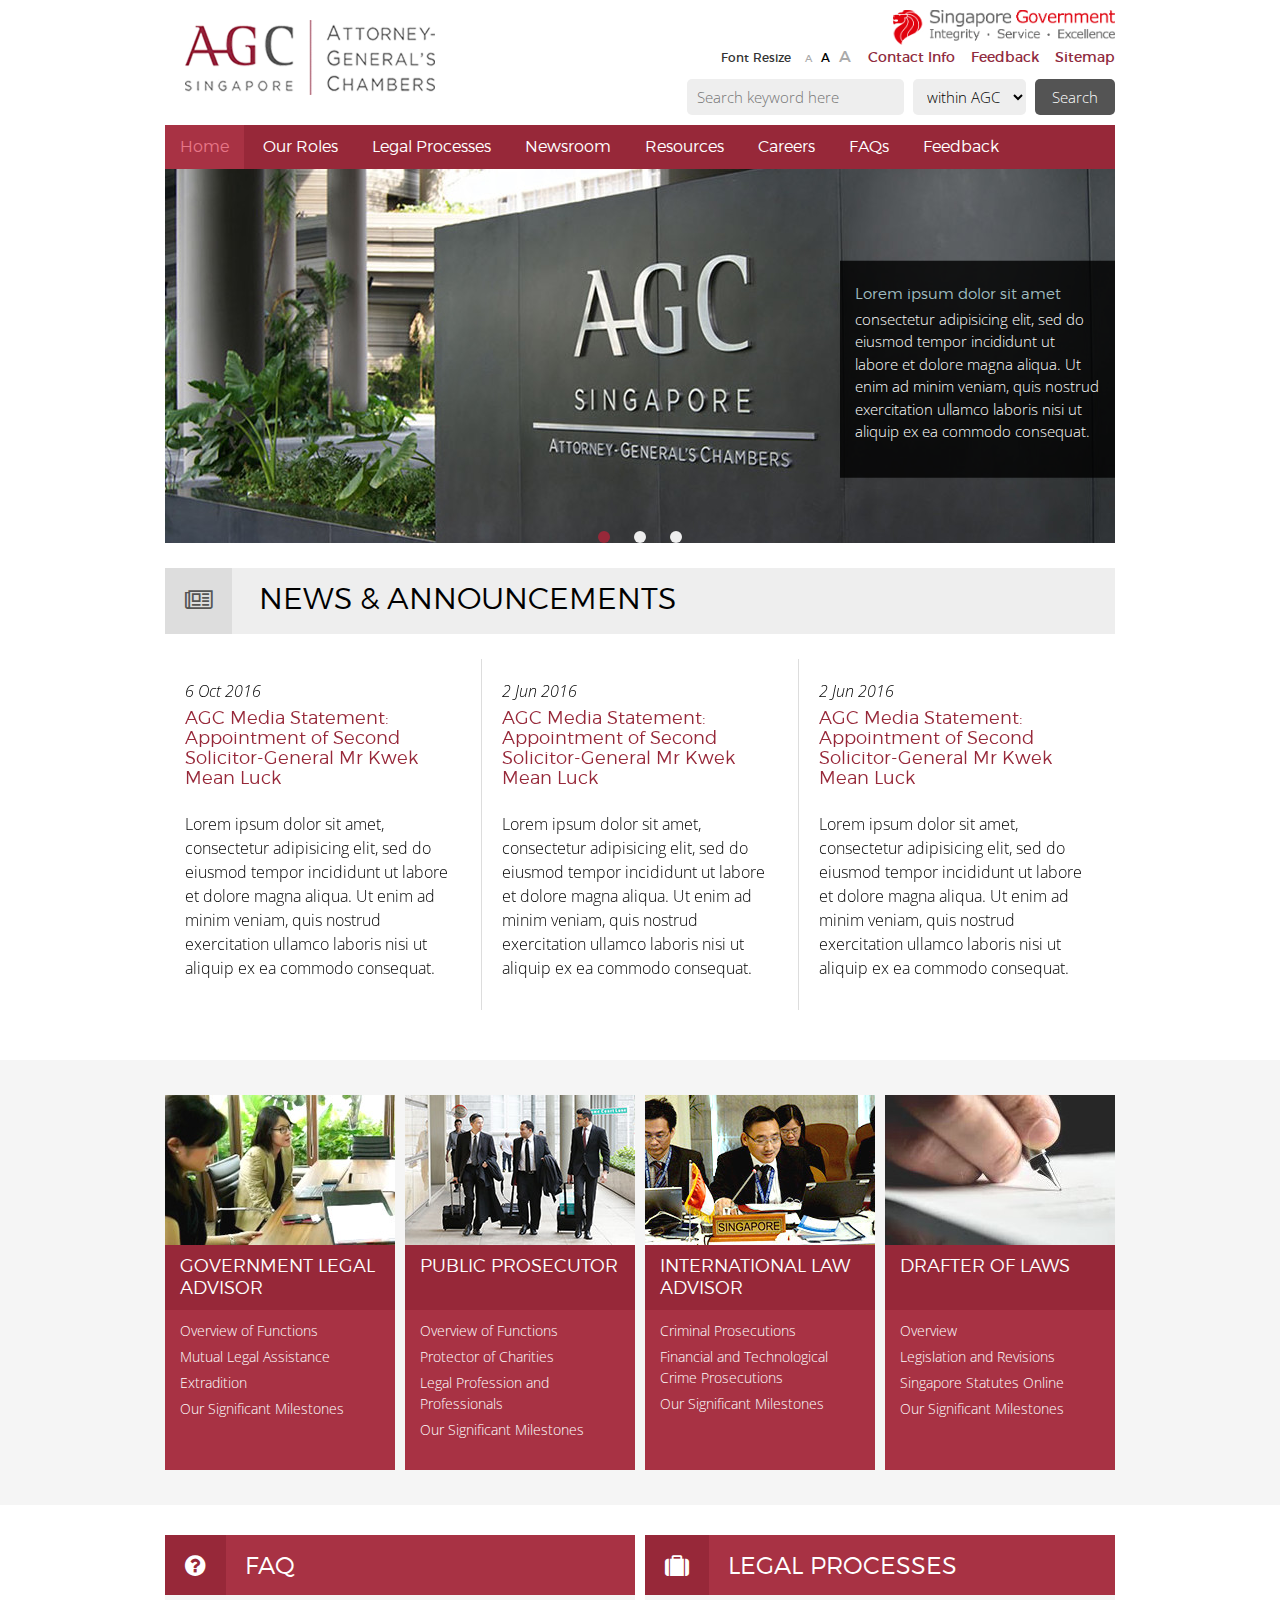
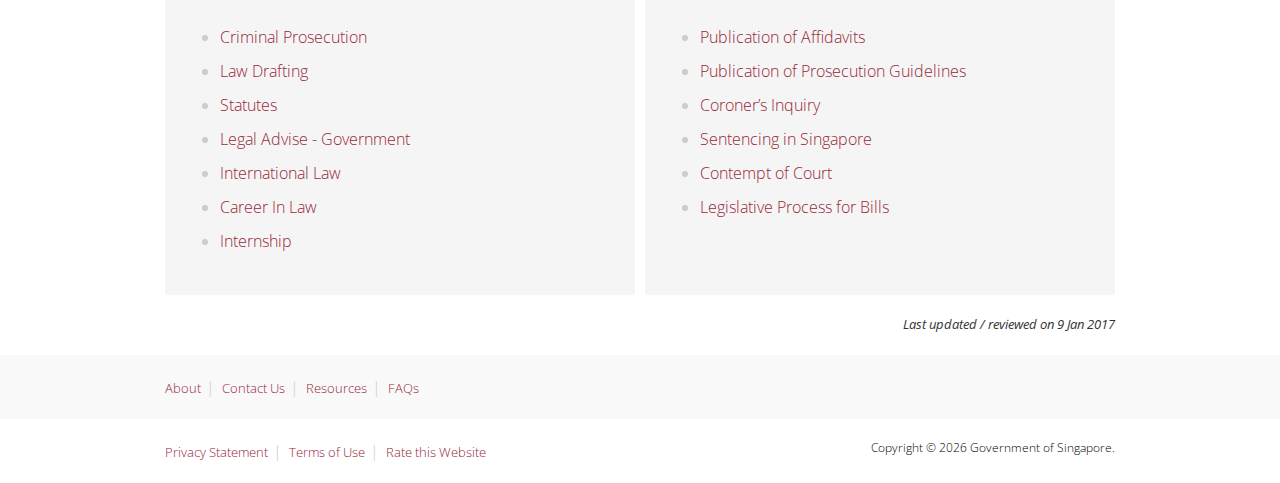
==== commit 2b0682d3: "homepage done" ====
--- a/index.html
+++ b/index.html
@@ -65,22 +65,31 @@
     <div class="menu-desktop">
       <nav>
         <ul class="js-MenuReference">
-          <li><a href="#" title="#">Link</a></li>
+          <li><a href="#" title="Home" class="menu-active">Home</a></li>
+          <li><a href="#" title="#">Our Roles</a></li>
           <li>
-            <a href="#" title="#">Link</a>
-            <ul>
-              <li><a href="#" title="#">Link</a></li>
-              <li><a href="#" title="#">Link</a></li>
-              <li><a href="#" title="#">Link</a></li>
-              <li><a href="#" title="#">Link</a></li>
+            <a href="#" title="#">Legal Processes</a>
+            <ul>
+              <li><a href="#" title="#">Publication of Affidavit</a></li>
+              <li><a href="#" title="#">Publication of Prosecution Guidelines</a></li>
+              <li><a href="#" title="#">Coroner's Inquiry</a></li>
+              <li><a href="#" title="#">Sentencing in Singapore</a></li>
+              <li><a href="#" title="#">Contempt of Courts</a></li>
+              <li><a href="#" title="#">Legislative Process for Bills</a></li>
             </ul>
           </li>
-          <li><a href="#" title="#">Link</a></li>
-          <li><a href="#" title="#">Link</a></li>
-          <li><a href="#" title="#">Link</a></li>
-          <li><a href="#" title="#">Link</a></li>
-          <li><a href="#" title="#">Link</a></li>
-          <li><a href="#" title="#">Link</a></li>
+          <li>
+            <a href="#" title="#">Newsroom</a>
+            <ul>
+              <li><a href="#" title="#">Media Releases</a></li>
+              <li><a href="#" title="#">Speeches</a></li>
+              <li><a href="news.html" title="#">News</a></li>
+            </ul>
+          </li>
+          <li><a href="#" title="Resources">Resources</a></li>
+          <li><a href="#" title="Careers">Careers</a></li>
+          <li><a href="#" title="FAQs">FAQs</a></li>
+          <li><a href="#" title="Feedback">Feedback</a></li>
         </ul>
       </nav>
     </div>
@@ -158,9 +167,9 @@
             <div class="module-homeNews--wrap">
               <div class="module-homeNews--block">
                 <div class="module-homeNews--date">6 Oct 2016</div>
-                <h3 class="module-homeNews--title">Title goes here</h3>
+                <h3 class="module-homeNews--title">AGC Media Statement: Appointment of Second Solicitor-General Mr Kwek Mean Luck</h3>
                 <div class="module-homeNews--content">
-                  content
+                  <p>Lorem ipsum dolor sit amet, consectetur adipisicing elit, sed do eiusmod tempor incididunt ut labore et dolore magna aliqua. Ut enim ad minim veniam, quis nostrud exercitation ullamco laboris nisi ut aliquip ex ea commodo consequat. </p>
                 </div>
               </div>
             </div>
@@ -168,10 +177,10 @@
           <div class="slider-carouselMain--contentSlide"> 
             <div class="module-homeNews--wrap">
               <div class="module-homeNews--block">
-                <div class="module-homeNews--date">6 Oct 2016</div>
-                <h3 class="module-homeNews--title">Title goes here</h3>
+                <div class="module-homeNews--date">2 Jun 2016</div>
+                <h3 class="module-homeNews--title">AGC Media Statement: Appointment of Second Solicitor-General Mr Kwek Mean Luck</h3>
                 <div class="module-homeNews--content">
-                  content
+                  <p>Lorem ipsum dolor sit amet, consectetur adipisicing elit, sed do eiusmod tempor incididunt ut labore et dolore magna aliqua. Ut enim ad minim veniam, quis nostrud exercitation ullamco laboris nisi ut aliquip ex ea commodo consequat. </p>
                 </div>
               </div>
             </div>
@@ -179,10 +188,10 @@
           <div class="slider-carouselMain--contentSlide"> 
             <div class="module-homeNews--wrap">
               <div class="module-homeNews--block">
-                <div class="module-homeNews--date">6 Oct 2016</div>
-                <h3 class="module-homeNews--title">Title goes here</h3>
+                <div class="module-homeNews--date">2 Jun 2016</div>
+                <h3 class="module-homeNews--title">AGC Media Statement: Appointment of Second Solicitor-General Mr Kwek Mean Luck</h3>
                 <div class="module-homeNews--content">
-                  content
+                  <p>Lorem ipsum dolor sit amet, consectetur adipisicing elit, sed do eiusmod tempor incididunt ut labore et dolore magna aliqua. Ut enim ad minim veniam, quis nostrud exercitation ullamco laboris nisi ut aliquip ex ea commodo consequat. </p>
                 </div>
               </div>
             </div>
@@ -204,6 +213,7 @@
           <div class="block-homeLinks--links">
             <div class="block-homeLinks--header">
               <h2>Government Legal Advisor</h2>
+              <div class='visible-xs visible-sm mobile-iconAccordion'><i class='fa fa-chevron-right'></i></div>
             </div>
             <div class="block-homeLinks--content">
               <ul>
@@ -224,6 +234,7 @@
           <div class="block-homeLinks--links">
             <div class="block-homeLinks--header">
               <h2>Public Prosecutor</h2>
+              <div class='visible-xs visible-sm mobile-iconAccordion'><i class='fa fa-chevron-right'></i></div>
             </div>
             <div class="block-homeLinks--content">
               <ul>
@@ -239,11 +250,12 @@
       <div class="col-sm-3">
         <div class="block-homeLinks">
           <div class="block-homeLinks--img">
-            <img src="./placeholder/image-governmentlegal.jpg" title="#"/>
+            <img src="./placeholder/image-internationallaw.jpg" title="#"/>
           </div>
           <div class="block-homeLinks--links">
             <div class="block-homeLinks--header">
               <h2>International Law Advisor</h2>
+              <div class='visible-xs visible-sm mobile-iconAccordion'><i class='fa fa-chevron-right'></i></div>
             </div>
             <div class="block-homeLinks--content">
               <ul>
@@ -258,11 +270,12 @@
       <div class="col-sm-3">
         <div class="block-homeLinks">
           <div class="block-homeLinks--img">
-            <img src="./placeholder/image-governmentlegal.jpg" title="#"/>
+            <img src="./placeholder/image-drafter.jpg" title="#"/>
           </div>
           <div class="block-homeLinks--links">
             <div class="block-homeLinks--header">
               <h2>Drafter of Laws</h2>
+              <div class='visible-xs visible-sm mobile-iconAccordion'><i class='fa fa-chevron-right'></i></div>
             </div>
             <div class="block-homeLinks--content">
               <ul>
@@ -290,10 +303,13 @@
           </div>
           <div class="block-home2ColLinks--content block-homeLegalProcesses">
             <ul>
-              <li><a href="#" title="#">Title</a></li>
-              <li><a href="#" title="#">Title</a></li>
-              <li><a href="#" title="#">Title</a></li>
-              <li><a href="#" title="#">Title</a></li>
+              <li><a href="#" title="Criminal Prosecution">Criminal Prosecution</a></li>
+              <li><a href="#" title="Law Drafting">Law Drafting</a></li>
+              <li><a href="#" title="Statutes">Statutes</a></li>
+              <li><a href="#" title="Legal Advise - Government">Legal Advise - Government</a></li>
+              <li><a href="#" title="International Law">International Law</a></li>
+              <li><a href="#" title="Career In Law">Career In Law</a></li>
+              <li><a href="#" title="Internship">Internship</a></li>
             </ul>
           </div>
         </div>
@@ -306,10 +322,12 @@
           </div>
           <div class="block-home2ColLinks--content block-homeLegalProcesses">
             <ul>
-              <li><a href="#" title="#">Title</a></li>
-              <li><a href="#" title="#">Title</a></li>
-              <li><a href="#" title="#">Title</a></li>
-              <li><a href="#" title="#">Title</a></li>
+              <li><a href="#" title="Publication of Affidavits">Publication of Affidavits</a></li>
+              <li><a href="#" title="Publication of Prosecution Guidelines">Publication of Prosecution Guidelines</a></li>
+              <li><a href="#" title="Coroner’s Inquiry">Coroner’s Inquiry</a></li>
+              <li><a href="#" title="Sentencing in Singapore">Sentencing in Singapore</a></li>
+              <li><a href="#" title="Contempt of Court">Contempt of Court</a></li>
+              <li><a href="#" title="Legislative Process for Bills">Legislative Process for Bills</a></li>
             </ul>
           </div>
         </div>
@@ -335,11 +353,10 @@
         <div class="col-md-12">
           <nav>
             <ul>
-              <li><a href="#" title="#">title</a></li>
-              <li><a href="#" title="#">title</a></li>
-              <li><a href="#" title="#">title</a></li>
-              <li><a href="#" title="#">title</a></li>
-              <li><a href="#" title="#">title</a></li>
+              <li><a href="#" title="About">About</a></li>
+              <li><a href="#" title="Contact Us">Contact Us</a></li>
+              <li><a href="#" title="Resources">Resources</a></li>
+              <li><a href="#" title="FAQs">FAQs</a></li>
             </ul>
           </nav>
         </div>
@@ -352,11 +369,9 @@
         <div class="col-sm-6">
           <nav>
             <ul>
-              <li><a href="#" title="#">title</a></li>
-              <li><a href="#" title="#">title</a></li>
-              <li><a href="#" title="#">title</a></li>
-              <li><a href="#" title="#">title</a></li>
-              <li><a href="#" title="#">title</a></li>
+              <li><a href="#" title="Privacy Statement">Privacy Statement</a></li>
+              <li><a href="#" title="Terms of Use">Terms of Use</a></li>
+              <li><a href="#" title="Rate this Website">Rate this Website</a></li>
             </ul>
           </nav>
         </div>
--- a/css/styles.css
+++ b/css/styles.css
@@ -5,7 +5,7 @@
 @font-face{font-family:montserrat;src:url(../fonts/montserrat-light-webfont.woff2) format('woff2'),url(../fonts/montserrat-light-webfont.woff) format('woff');font-weight:300;font-style:normal}
 /*******GLOBAL*******/
 html{background:#fff}
-body{font:400 16px/1.5 'Open Sans', sans-serif;font-weight:400;color:#000}
+body{font:300 16px/1.5 'Open Sans', sans-serif;color:#000}
 h1, h2, h3, h4, h5{font-family:montserrat, sans-serif;font-weight:300;}
 h1 {font:28px "montserratlight",sans-serif; color:#333; letter-spacing:1px; margin:30px 0}
 
@@ -57,11 +57,11 @@
 .menu-desktop nav > ul > li > a{display:inline-block;color:#fff;font-family:montserrat, sans-serif;font-weight:300;padding:10px 15px}
 .menu-desktop nav > ul > li > a:hover{background:#6b0f1d}
 .menu-desktop nav > ul > li:hover > ul{display:block}
-.menu-desktop a.menu-active{background:#972839}
+.menu-desktop a.menu-active{background:#a83244;color:#e77687}
 .menu-desktop li ul{position:absolute;top:42px;left:0;background:#6b0f1d;z-index:1;display:none;width:250px}
 .menu-desktop li ul li{list-style-type:none;}
 .menu-desktop li ul a{background:#6b0f1d;color:#fff;padding:10px 15px;display:block}
-.menu-desktop li ul a:hover{background:#972839}
+.menu-desktop li ul a:hover{background:#972839;color:#fff}
 
 /**SIDR**/
 .sidr{display:block;position:fixed;top:57px;height:100%;z-index:999999;width:90%;overflow-x:hidden;overflow-y:auto;}
@@ -97,20 +97,21 @@
 .module-homeNews--title{margin:0 0 25px;color:#972839;font-size:18px}
 
 .module-homeLinks{background:#f5f5f5;padding:35px 0}
-.block-homeLinks--header{background:#972839;height:65px}
+.block-homeLinks--header{background:#972839;height:65px;position:relative}
 .block-homeLinks--header h2{font-family:montserrat, sans-serif;font-weight:300;font-size:18px;text-transform:uppercase;padding:10px 15px;color:#fff;margin:0;line-height:1.2}
 .block-homeLinks--img img{vertical-align:bottom}
 .block-homeLinks--content{background:#a83244;padding:10px 15px;min-height:160px}
 .block-homeLinks--content ul{margin:0;padding:0}
-.block-homeLinks--content ul li{list-style-type:none}
+.block-homeLinks--content ul li{list-style-type:none;font-size:14px}
 .block-homeLinks--content ul li a{color:#fff;margin-bottom:5px;display:block}
+.mobile-iconAccordion{position:absolute;right:0;top:0;color:#fff;width:50px;height:65px;text-align:center;line-height:65px}
 
 .module-home2ColLinks{margin:30px 0 20px}
 .module-home2ColLinks .icon-block{padding:12px 20px}
 .icon-block--faq{color:#fff;font-size:24px;background:#972839;}
 .block-home2ColLinks--header{background:#a83244}
 .block-home2ColLinks--header h2{display:inline-block;margin:0;font-family:montserrat, sans-serif;font-weight:300;padding:0 15px;text-transform:uppercase;color:#fff;font-size:24px}
-.block-home2ColLinks--content{background:#f5f5f5;padding:30px 15px;min-height:270px}
+.block-home2ColLinks--content{background:#f5f5f5;padding:30px 15px;min-height:300px}
 .block-home2ColLinks--content li{color:#cccccc}
 .block-home2ColLinks--content li a{color:#972839;display:block;margin-bottom:10px}
 /*******BREADCRUMBS*******/
@@ -123,12 +124,12 @@
 .print {color:#bd959b; font:12px montserratlight,sans-serif; text-transform:uppercase}
 
 /*******SLIDERS*******/
-.slider-main--content{margin:0 auto 25px;overflow:hidden}
+.slider-main--content{margin:0 auto;overflow:hidden}
 .slider-main--contentSlide{position:relative}
 .slider-main--contentSlide img{width:100%}
 .slider-main--contentCaption{padding:25px 15px;background:rgba(0,0,0,0.8);color:#fff;font-size:15px;position:absolute;right:0;width:275px;top:50%;transform: translateY(-50%);}
 .slider-main--contentCaption h2{font-size:15px;color:#a0bec1;margin:0 0 5px 0}
-.js-slider-main--dots{text-align:center;margin-top:-50px;position:relative;margin-left:0;padding-left:0}
+.js-slider-main--dots{text-align:center;margin-top:-50px;position:relative;margin-left:0;padding-left:0;margin-bottom:0}
 .js-slider-main--dots li{display:inline;list-style-type:none;margin:0 12px}
 .js-slider-main--dots li button{display:inline-block;height:12px;width:12px;border-radius:50%;background:#eee;font-size:0;line-height:0;border:0}
 .js-slider-main--dots li.slick-active button{background:#972839}
@@ -210,8 +211,19 @@
   .js-slider-main--dots{top:-170px;margin-top:0}
 }
 @media only screen and (max-width : 480px) {
+  .slider-main--content{margin-bottom:-25px}
+  .module-homeNews{margin:0}
+  .module-homeNews--header{height:auto;}
+  .module-homeNews--header h2{display:inline-block;width:70%;vertical-align:top}
+  .icon-block--news{height:100px}
   .responsiveheaderFix{margin-top:55px}
   .js-slider-main--dots{top:-190px;}
+  .module-homeLinks{padding:0}
+  .module-homeLinks img{display:none}
+  .block-homeLinks--header{border-bottom:1px solid #a83244}
+  .block-homeLinks--header h2{max-width:280px}
+  .block-homeLinks--content{display:none}
+  .module-home2ColLinks{margin-top:20px}
   .container{padding-left:0;padding-right:0}
   footer ul{padding-left:20px}
   .footer-bottom nav{display:none}
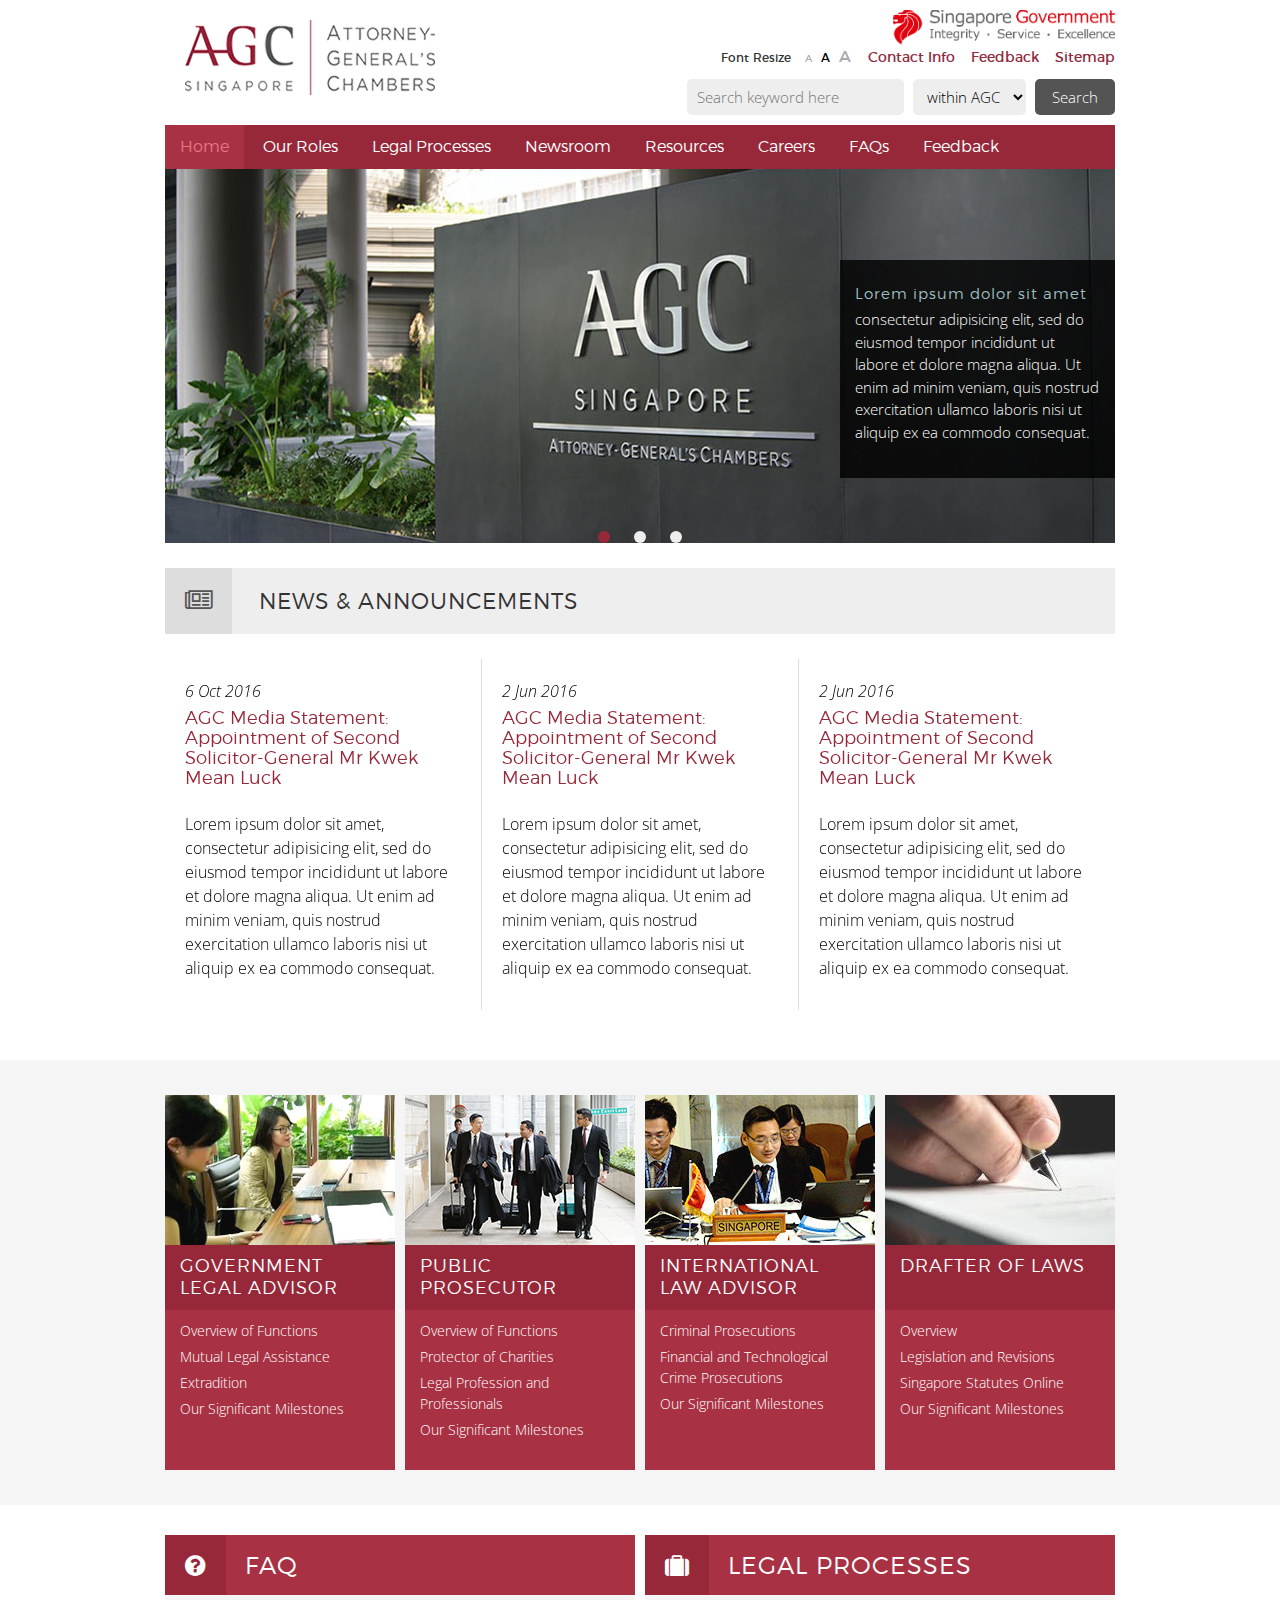
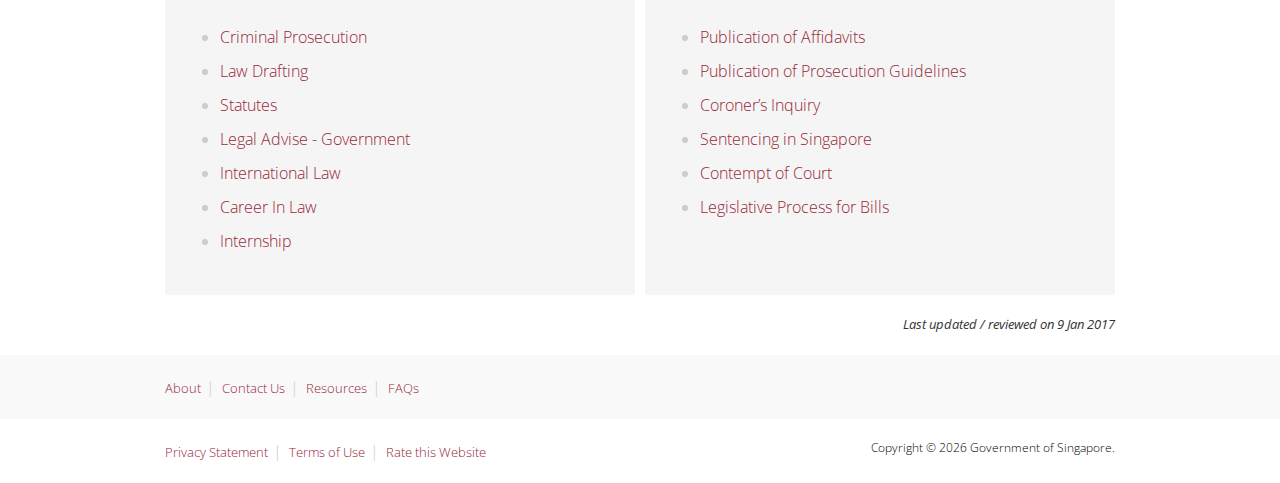
==== commit 395a931a: "other pages done" ====
--- a/index.html
+++ b/index.html
@@ -167,7 +167,7 @@
             <div class="module-homeNews--wrap">
               <div class="module-homeNews--block">
                 <div class="module-homeNews--date">6 Oct 2016</div>
-                <h3 class="module-homeNews--title">AGC Media Statement: Appointment of Second Solicitor-General Mr Kwek Mean Luck</h3>
+                <h3 class="module-homeNews--title"><a href="#" title="#">AGC Media Statement: Appointment of Second Solicitor-General Mr Kwek Mean Luck</a></h3>
                 <div class="module-homeNews--content">
                   <p>Lorem ipsum dolor sit amet, consectetur adipisicing elit, sed do eiusmod tempor incididunt ut labore et dolore magna aliqua. Ut enim ad minim veniam, quis nostrud exercitation ullamco laboris nisi ut aliquip ex ea commodo consequat. </p>
                 </div>
--- a/css/styles.css
+++ b/css/styles.css
@@ -7,7 +7,9 @@
 html{background:#fff}
 body{font:300 16px/1.5 'Open Sans', sans-serif;color:#000}
 h1, h2, h3, h4, h5{font-family:montserrat, sans-serif;font-weight:300;}
-h1 {font:28px "montserratlight",sans-serif; color:#333; letter-spacing:1px; margin:30px 0}
+h1 {font:300 28px "montserrat",sans-serif; color:#333; letter-spacing:1px; margin:30px 0}
+.news-single--content h2 {font:300 20px 'Open Sans',sans-serif; color:#333; letter-spacing:1px; margin-bottom:30px}
+h2 {font:300 22px 'montserrat',sans-serif; color:#333; letter-spacing:1px; margin:30p 0}
 
 input{border:none}
 img, video{max-width:100%}
@@ -15,13 +17,18 @@
 a:hover, a:focus{text-decoration:none}
 
 /*******USEFUL STUFF*******/
-.font-montserratLight{font-family:montserrat, sans-serif;font-weight:300}
+.font-montserrat{font-family:montserrat, sans-serif;font-weight:300}
 .font-montserrat{font-family:montserrat, sans-serif}
 .font-opensans{font-family:'Open Sans', sans-serif}
 .font-museo{font-family:'museo_sans500', sans-serif}
 
 .update-stamp{font-style:italic;font-size:13px;color:#333333;text-align:right;display:block;font-weight:400;margin-bottom:20px}
 .icon-block{display:inline-block;padding:15px 20px}
+.list-largeSpace{margin:20px 0;padding-left:10px}
+.list-largeSpace li{margin-bottom:15px;list-style-type:none}
+.list-largeSpace li:before{content:"• ";color:#cccccc;margin-right:5px;font-size:20px;vertical-align:middle}
+.list-smallSpace li{margin-bottom:10px;list-style-type:none}
+.list-smallSpace li:before{content:"• ";color:#cccccc;margin-right:5px;font-size:20px;vertical-align:middle}
 .btn_read-more {background:#972839; color:#fff; font:12px montserrat,sans-serif; text-transform:uppercase; padding:5px 10px; margin-bottom:-10px; display:inline-block; position:absolute; bottom:-2px; right:0}
 
 .pl20 {padding-left:20px}
@@ -30,6 +37,13 @@
 .pl20 {padding-right:20px}
 .pl30 {padding-right:30px}
 .pl40 {padding-right:40px}
+
+.mb10{margin-bottom:10px}
+.mb20{margin-bottom:20px}
+.mb30{margin-bottom:30px}
+.mb40{margin-bottom:40px}
+.mb50{margin-bottom:50px}
+.mb60{margin-bottom:60px}
 /*******HEADER*******/
 .branding-link{display:block;margin:20px}
 .branding-link img{max-width:250px}
@@ -95,6 +109,8 @@
 .slider-carouselMain--contentSlide:last-child .module-homeNews--block{border:none}
 .module-homeNews--date{font-style:italic;margin-bottom:5px}
 .module-homeNews--title{margin:0 0 25px;color:#972839;font-size:18px}
+.module-homeNews--title a{color:#972839}
+.module-homeNews--title a:hover{color:#6b0f1d}
 
 .module-homeLinks{background:#f5f5f5;padding:35px 0}
 .block-homeLinks--header{background:#972839;height:65px;position:relative}
@@ -104,6 +120,7 @@
 .block-homeLinks--content ul{margin:0;padding:0}
 .block-homeLinks--content ul li{list-style-type:none;font-size:14px}
 .block-homeLinks--content ul li a{color:#fff;margin-bottom:5px;display:block}
+.block-homeLinks--content ul li a:hover{color:#ccc}
 .mobile-iconAccordion{position:absolute;right:0;top:0;color:#fff;width:50px;height:65px;text-align:center;line-height:65px}
 
 .module-home2ColLinks{margin:30px 0 20px}
@@ -114,15 +131,21 @@
 .block-home2ColLinks--content{background:#f5f5f5;padding:30px 15px;min-height:300px}
 .block-home2ColLinks--content li{color:#cccccc}
 .block-home2ColLinks--content li a{color:#972839;display:block;margin-bottom:10px}
+.block-home2ColLinks--content li a:hover{color:#6b0f1d}
 /*******BREADCRUMBS*******/
 .breadcrumbs {background:#f3ecec; padding:10px}
 .breadcrumbs nav ul {list-style:none; padding:0}
 .breadcrumbs nav li {display:inline}
 .breadcrumbs nav li a {display:inline-block; font-size:13px; color:#972839}
-.breadcrumbs nav li a:after {content:"\f105"; margin:0 10px;  font:300 9px FontAwesome; color:#333}
+.breadcrumbs nav li a:after {content:"\f105"; margin:0 10px;  font:300 12px FontAwesome; color:#333}
 .breadcrumbs nav li:last-child a:after {content:""; display:none}
-.print {color:#bd959b; font:12px montserratlight,sans-serif; text-transform:uppercase}
-
+.print {color:#bd959b; font:12px montserrat,sans-serif; text-transform:uppercase}
+
+.table-Custom .table-mainHeader{background:#7d7d7d;padding:15px;color:#fff;text-transform:uppercase;width:100%;display:block}
+.table-Custom{border:none;margin:25px 0;background:#7d7d7d}
+.table-Custom table{border:none;margin-bottom:0}
+.table-Custom .table > tbody > tr > th{background:#545454;text-transform:uppercase;border:1px solid #7d7d7d;padding:15px;color:#fff}
+.table-Custom .table > tbody > tr > td{background:#f5f5f5;padding:15px;color:#333;border-right:1px solid #fff;border-bottom:1px solid #dddddd;}
 /*******SLIDERS*******/
 .slider-main--content{margin:0 auto;overflow:hidden}
 .slider-main--contentSlide{position:relative}
@@ -140,14 +163,17 @@
 .js-slider-carouselMain--dots li.slick-active button{background:#972839}
 /*******SIDEBAR*******/
 .sidebar_main {background:#972839; padding-top:30px}
-.sidebar_main h2 {font:24px "montserratlight",sans-serif; color:#fff; margin:0 0 35px; padding:0 20px; text-transform:uppercase}
+.sidebar_main h2 {font:24px "montserrat",sans-serif; color:#fff; margin:0 0 35px; padding:0 20px; text-transform:uppercase}
 .sidebar_main ul {list-style:none; padding:0; margin:0}
-.sidebar_main li a {display:block; width:100%; font:14px "montserratlight",sans-serif; color:#fff; padding:20px; border-top:1px solid #fff}
+.sidebar_main li a {display:block; width:100%; font:14px "montserrat",sans-serif; color:#fff; padding:20px; border-top:1px solid #fff}
 .sidebar_main li a:hover,
 .sidebar_main li a.active {background:#6b0f1d}
+.sidebar_main ul ul{background:#f5f5f5;padding:20px;display:none}
+.sidebar_main ul ul a{color:#972839;border:none;padding:0;margin-bottom:10px}
+.sidebar_main ul ul a:hover{background:none;color:#6b0f1d}
 
 .sidebar_search {background:#f5f5f5; padding:15px 20px}
-.sidebar_search h3 {margin:0 0 20px; font:16px "montserratlight", sans-serif}
+.sidebar_search h3 {margin:0 0 20px; font:16px "montserrat", sans-serif}
 .sidebar_search label, .form-label {font-size:14px; font-weight:500; display:block}
 .form-label {margin-top:20px}
 .sidebar_search input,
@@ -183,17 +209,14 @@
 .news-item p {font-size:14px; line-height:1.65}
 .news-item {border-bottom:1px solid #eee; position:relative; padding-bottom:20px; margin-bottom:10px}
 
-
-/*******LISTING PAGE*******/
-
-
 /*******SINGLE PAGE*******/
-
+.single{font-size:14px;font-weight:400}
 
 /*******FOOTER*******/
 footer ul{margin:0;padding:0}
 footer li{display:inline}
 footer li a{display:inline-block;font-size:13px;color:#972839}
+footer li a:hover{color:#6b0f1d}
 footer li:after{content:"|";color:#ccc;padding:0 3px 0 5px}
 footer li:last-child:after{display:none}
 .footer-top{background:#f9f9f9;padding:20px 0}
